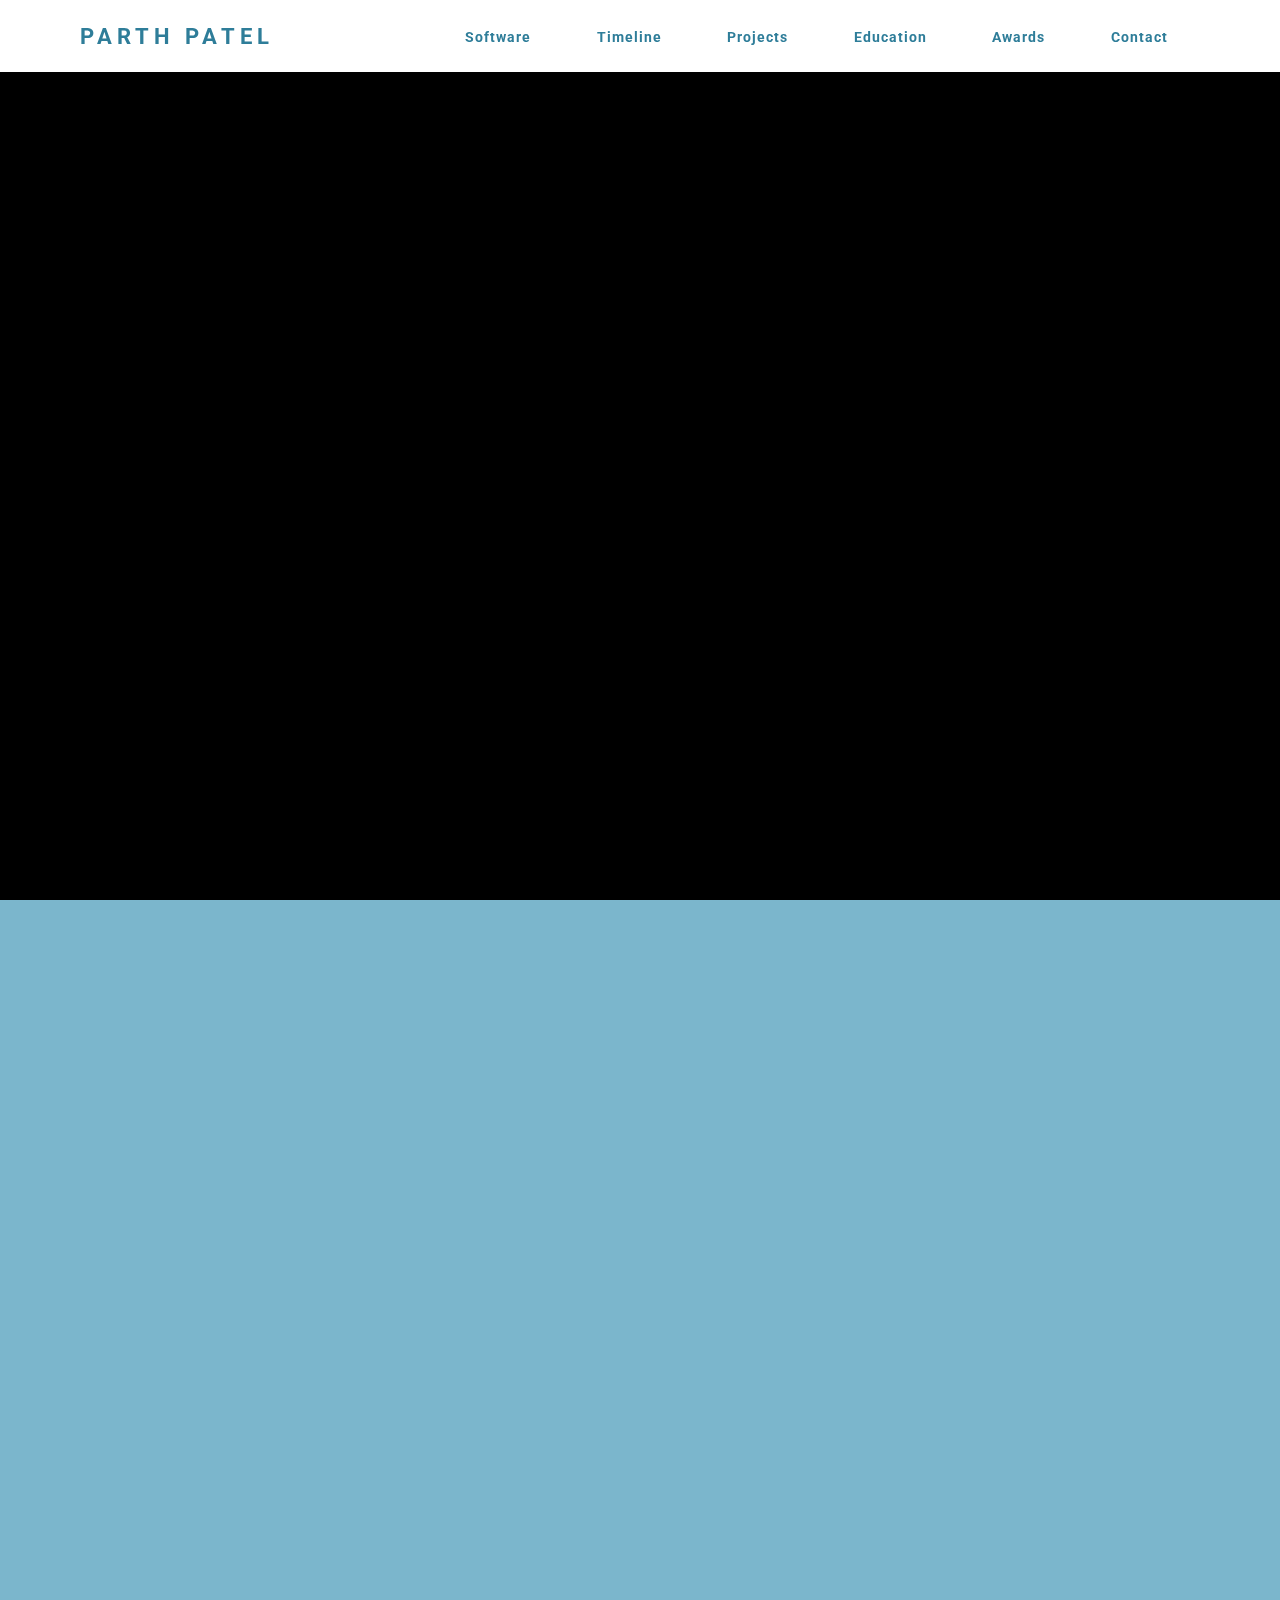
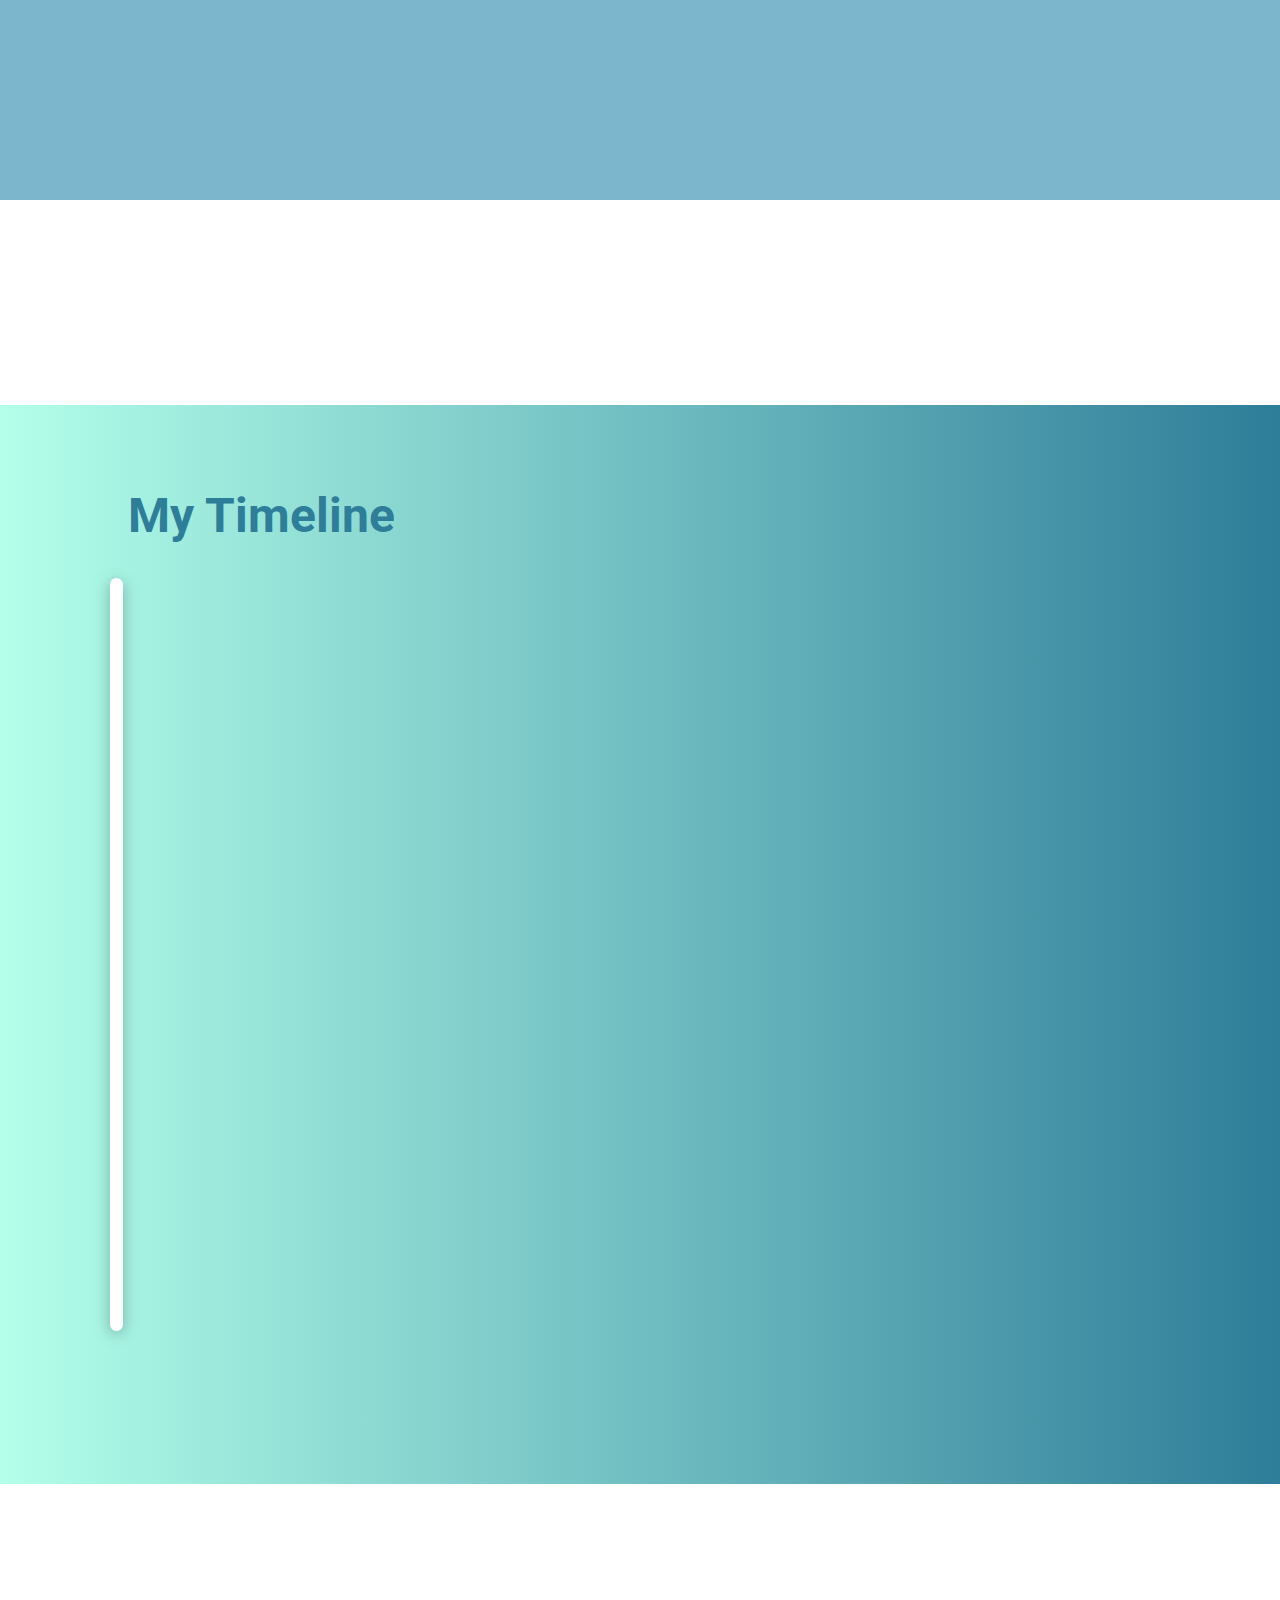
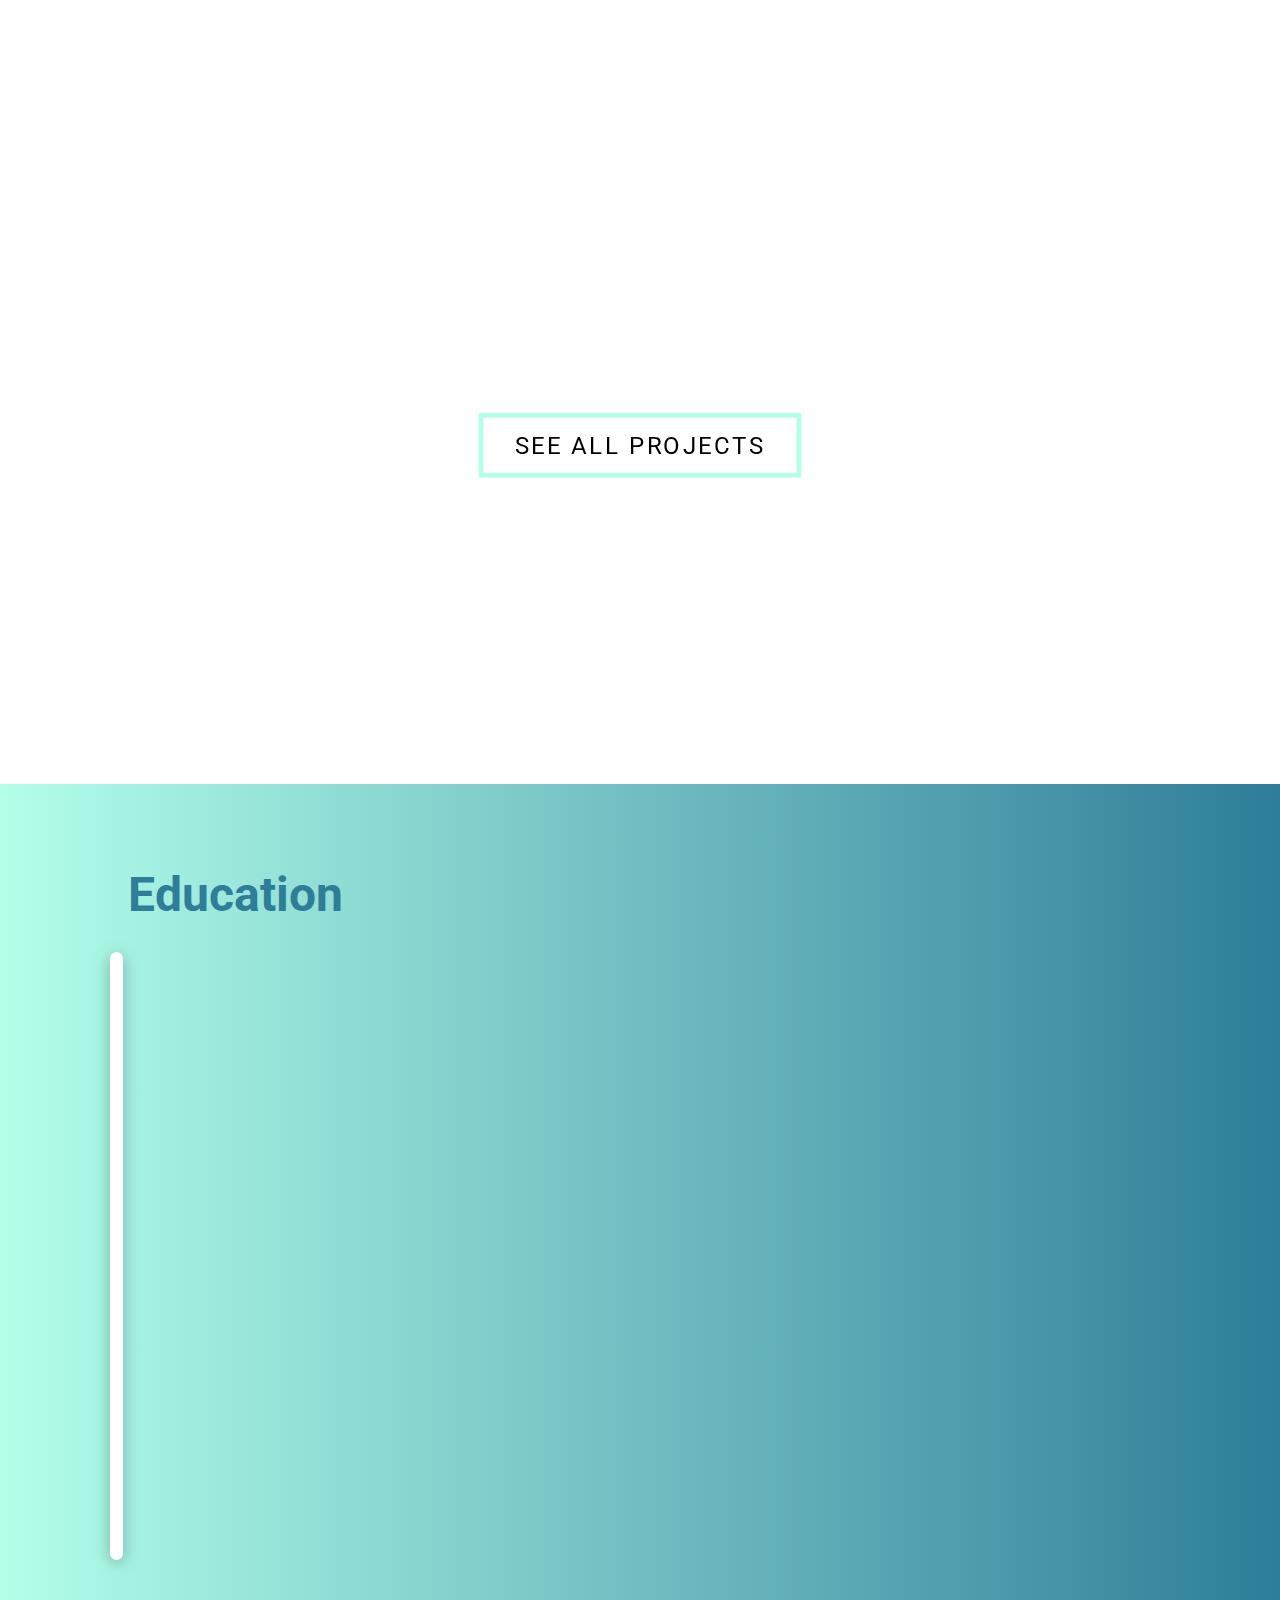
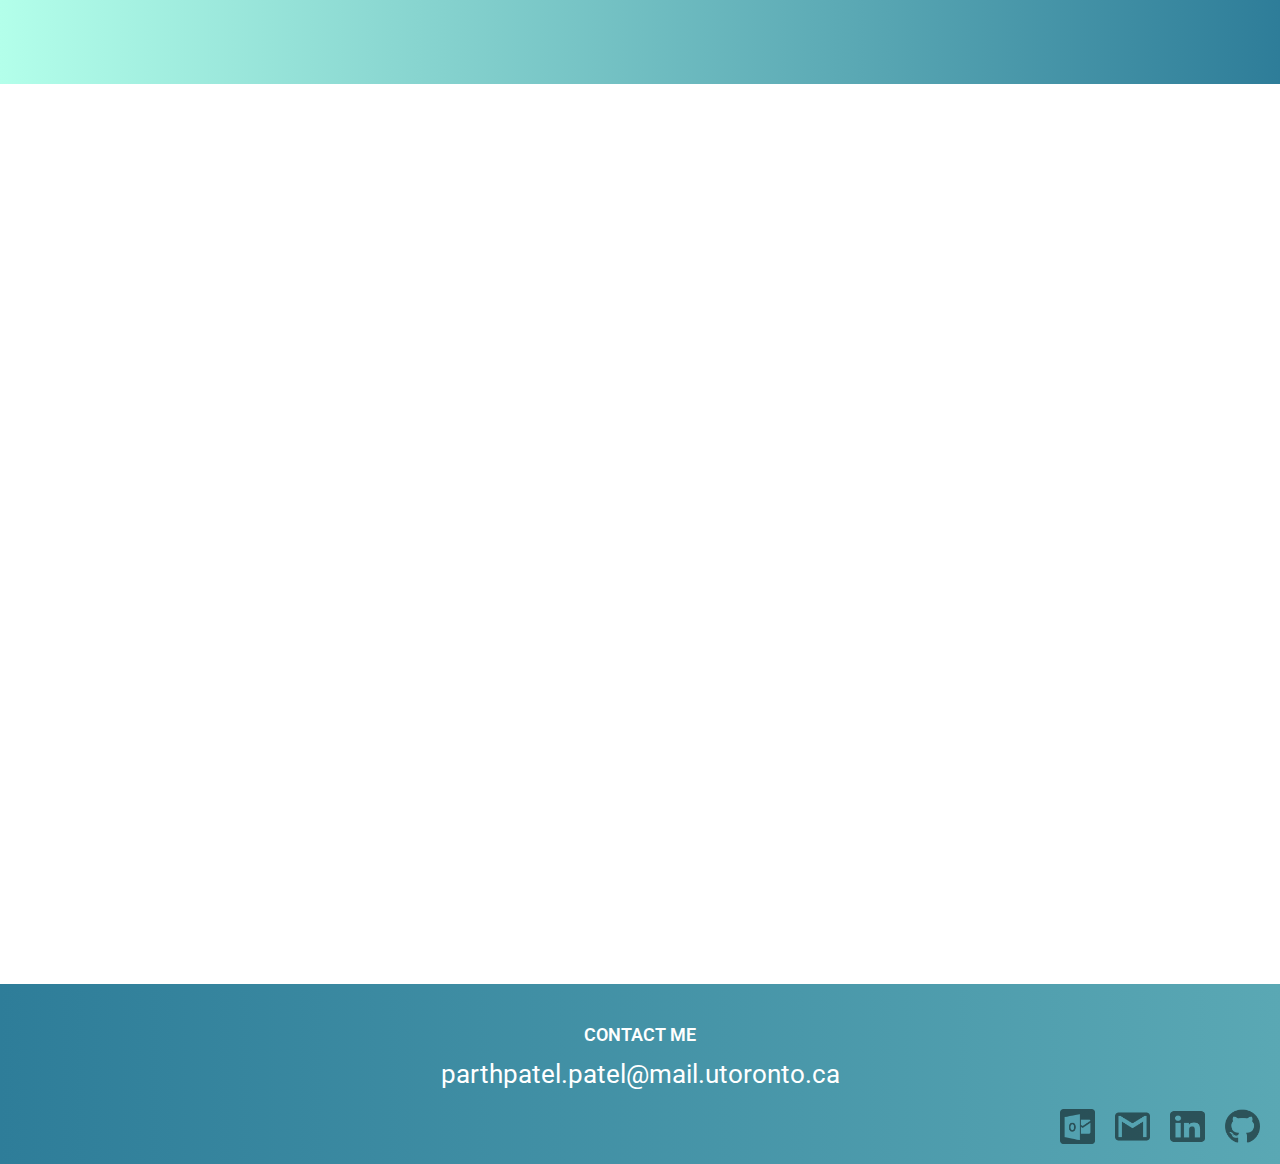
==== rootfolder/index.html @ 486a7690 "everything done except all of projects section and all awards section" ====
<!DOCTYPE html>
<html>
  <head>
    <meta charset="UTF-8">
    <title>Parth's Portfolio</title>
    <meta name="viewport" content="width=device-width, inital-scale=1.0">
    <link href="https://fonts.googleapis.com/css2?family=Poppins&display=swap" rel="stylesheet">
    <link href="https://fonts.googleapis.com/css2?family=Heebo:wght@900&display=swap" rel="stylesheet">
    <link href="https://fonts.googleapis.com/css2?family=Open+Sans:wght@300;700&display=swap" rel="stylesheet">
    <link rel="preconnect" href="https://fonts.gstatic.com">
    <link href="https://fonts.googleapis.com/css2?family=Open+Sans:wght@300;400;700;800&display=swap" rel="stylesheet">
    <link href="https://fonts.googleapis.com/css2?family=Langar&display=swap" rel="stylesheet">
    <link href="https://fonts.googleapis.com/css2?family=Roboto:wght@100;300;400;500;700&display=swap" rel="stylesheet">
    <link rel="stylesheet" href="style.css">
  </head>
  <body>
    <main>
      <section class="landing">
        <header class="nav-bar">
          <nav>
            <div class="logo">
              <a href="#">Parth Patel</a>
            </div>
            <ul class="nav-links">
              <li>
                <a class="fancy-link" href="#software">Software</a>
              </li>
              <li>
                <a class="fancy-link" href="#timeline">Timeline</a>
              </li>
              <li>
                <a class="fancy-link" href="#projects">Projects</a>
              </li>
              <li>
                <a class="fancy-link" href="#education">Education</a>
              </li>
              <li>
                <a class="fancy-link" href="#awards">Awards</a>
              </li>
              <li>
                <a class="fancy-link" href="#contact">Contact</a>
              </li>
            </ul>
            <div class="burger">
              <div class="line1"></div>
              <div class="line2"></div>
              <div class="line3"></div>
            </div>
          </nav>
        </header>

        <div class="hello-im-parth">
          <h2 class="big-text-hello">Hello!</h2>
          <h2 class="big-text-im-parth">I'm Parth.</h2>
          <h2 class="big-text-cs-student">A second year Computer Science student at the University of Toronto.</h2>
        </div>
      </section>
    </main>
    <div class="intro">
      <div class="intro-text">
        <h1 class="hide">
          <span class="text-hide">Innovative,</span>
        </h1>
        <h1 class="hide">
          <span class="text-hide">Creative and a</span>
        </h1>
        <h1 class="hide">
          <span class="text-hide">Critical Thinker.</span>
        </h1>
      </div>
    </div>
    <div class="slider"></div>

    <section class="software-and-tools" id="software">
      <h2 class="sub-headings slide-in">Software and Tools</h2>
      <div class="wrapper01">
        <div class="experience fade-in">
          <div class="experience-logo">
            <img src="img/python.png" alt="">
          </div>
          <div class="experience-text">
            Python
          </div>
        </div>
        <div class="experience fade-in">
          <div class="experience-logo">
            <img src="img/c-programming.png" alt="">
          </div>
          <div class="experience-text">
            C
          </div>
        </div>
        <div class="experience fade-in">
          <div class="experience-logo">
            <img src="img/java.png" alt="">
          </div>
          <div class="experience-text">
            Java
          </div>
        </div>
        <div class="experience fade-in">
          <div class="experience-logo">
            <img src="img/scripting.png" alt="">
          </div>
          <div class="experience-text">
            Scripting
          </div>
        </div>
        <div class="experience fade-in">
          <div class="experience-logo">
            <img src="img/r-stats.png" alt="">
          </div>
          <div class="experience-text">
            R
          </div>
        </div>
        <div class="experience fade-in">
          <div class="experience-logo">
            <img src="img/android-dev.png" alt="">
          </div>
          <div class="experience-text">
            Android Dev
          </div>
        </div>
        <div class="experience fade-in">
          <div class="experience-logo">
            <img src="img/javascript.png" alt="">
          </div>
          <div class="experience-text">
            JavaScript
          </div>
        </div>
        <div class="experience fade-in">
          <div class="experience-logo">
            <img src="img/css.png" alt="">
          </div>
          <div class="experience-text">
            CSS
          </div>
        </div>
        <div class="experience fade-in">
          <div class="experience-logo">
            <img src="img/html.png" alt="">
          </div>
          <div class="experience-text">
            HTML
          </div>
        </div>
        <div class="experience fade-in">
          <div class="experience-logo">
            <img src="img/gcp.png" alt="">
          </div>
          <div class="experience-text">
            GCP
          </div>
        </div>
        <div class="experience fade-in">
          <div class="experience-logo">
            <img src="img/git.png" alt="">
          </div>
          <div class="experience-text">
            Git VCS
          </div>
        </div>
        <div class="experience fade-in">
          <div class="experience-logo">
            <img src="img/microsoft-office.png" alt="">
          </div>
          <div class="experience-text">
            MS Office
          </div>
        </div>
        <div class="experience fade-in">
          <div class="experience-logo">
            <img src="img/intellij-idea.png" alt="">
          </div>
          <div class="experience-text">
            Intellij IDEA
          </div>
        </div>
        <div class="experience fade-in">
          <div class="experience-logo">
            <img src="img/pycharm.png" alt="">
          </div>
          <div class="experience-text">
            PyCharm
          </div>
        </div>
        <div class="experience fade-in">
          <div class="experience-logo">
            <img src="img/windows-os-logo.png" alt="">
          </div>
          <div class="experience-text">
            Windows OS
          </div>
        </div>
        <div class="experience fade-in">
          <div class="experience-logo">
            <img src="img/gimp.png" alt="">
          </div>
          <div class="experience-text">
            GIMP
          </div>
        </div>
        <div class="experience fade-in">
          <div class="experience-logo">
            <img src="img/premiere pro.png" alt="">
          </div>
          <div class="experience-text">
            Premiere Pro
          </div>
        </div>
        <div class="experience fade-in">
          <div class="experience-logo">
            <img src="img/sqlite.png" alt="">
          </div>
          <div class="experience-text">
            SQLite
          </div>
        </div>
        <div class="experience fade-in">
          <div class="experience-logo">
            <img src="img/picaxe.png" alt="">
          </div>
          <div class="experience-text">
            PICAXE
          </div>
        </div>
      </div>
      </section>

    <section class="timeline-section" id="timeline">
      <h2 class="sub-headings slide-in appear">My Timeline</h2>
      <div class="wrapper02">
        <div class="the-fancy-line"></div>
        <!-- This is the single object that u need to add to add another experience-->
        <div class="timeline-item fade-in">
          <label class="timeline-item-title">
            <p class="timeline-item-title-title">Lead Instructor, UCMAS</p>
            <p class="timeline-item-title-date">March - June 2019</p>
          </label>
          <div class="timeline-item-content">
            <ul>
              <li><p>An instructor for students aged between 8-16. Explained mathematical algorithmic concepts to young individuals along with teaching them new concepts and critical thinking skills.</p></li>
              <li><p>Created new and effective learning material to help drastically improve students results in school</p></li>
            </ul>
          </div>
        </div>
        <div class="timeline-item fade-in">
          <label class="timeline-item-title">
            <p class="timeline-item-title-title">Math and Science Tutor, Licensed to Learn (L2L)</p>
            <p class="timeline-item-title-date">February - June 2019</p>
          </label>
          <div class="timeline-item-content">
            <ul>
              <li><p>Monitored, assessed, and remediated their performance, which strengthened their understanding of math and sciences to help significantly improve their grades</p></li>
            </ul>
          </div>
        </div>
        <div class="timeline-item fade-in">
          <label class="timeline-item-title">
            <p class="timeline-item-title-title">Science Challenge Executive, North Albion C.I.</p>
            <p class="timeline-item-title-date">February 2016 - November 2019</p>
          </label>
          <div class="timeline-item-content">
            <ul>
              <li><p>Organized and managed a science competition by coordinating with other volunteers and teachers</p></li>
              <li><p>Managed and prepared a team of 100 high school students to help facilitate the event</p></li>
              <li><p>Designed and presented an interactive lesson plan related to STEM to encourage middle school students to pursue a career in STEM</p></li>
            </ul>
          </div>
        </div>
        <div class="timeline-item fade-in">
          <label class="timeline-item-title">
            <p class="timeline-item-title-title">Library Supervisor, North Albion C.I. Library</p>
            <p class="timeline-item-title-date">Sept 2016 - May 2016</p>
          </label>
          <div class="timeline-item-content">
            <ul>
              <li><p>Supervised high school students at the Library.</p></li>
              <li><p>Assisted students in choosing novels of their interest.</p></li>
              <li><p>Quick learner with the library software.</p></li>
              <li><p>With excellent communication skills, built professional relationships with students and staff.</p></li>
            </ul>
          </div>
        </div>
        <div class="timeline-item fade-in">
          <label class="timeline-item-title">
            <p class="timeline-item-title-title">NACI Math Contest</p>
            <p class="timeline-item-title-date">March 2018 - March 2019</p>
          </label>
          <div class="timeline-item-content">
            <ul>
              <li><p>Constructed fascinating and complex questions for the North Albion Math Contest for students to write and enjoy</p></li>
            </ul>
          </div>
        </div>
      </div>
    </section>

    <section class="projects-banner-section" id="projects">
      <h2 class="sub-headings slide-in">Projects</h2>
      <div class="wrapper03">
          <div class="project-item fade-in">
            <div class="project-item-logo">
              <img src="img/python.png" alt="">
            </div>
            <div class="project-item-text">
              COVID-19 App
            </div>
          </div>
          <div class="project-item fade-in">
            <div class="project-item-logo">
              <img src="img/c-programming.png" alt="">
            </div>
            <div class="project-item-text">
              Portfolio website
            </div>
          </div>
          <div class="project-item fade-in">
            <div class="project-item-logo">
              <img src="img/java.png" alt="">
            </div>
            <div class="project-item-text">
              Conference System
            </div>
          </div>
      </div>
      <div class="button-allprojects-holder">
        <a class="button-allprojects" href="#"> See all Projects</a>
      </div>

    </section>

    <section class="timeline-section" id="education">
      <h2 class="sub-headings slide-in appear">Education</h2>
      <div class="wrapper02">
        <div class="the-fancy-line"></div>
        <!-- This is the single object that u need to add to add another experience-->
        <div class="timeline-item fade-in">
          <label class="timeline-item-title">
            <p class="timeline-item-title-title">Computer Science Specialist, University of Toronto</p>
            <p class="timeline-item-title-date">September 2019 - May 2023</p>
          </label>
          <div class="timeline-item-content">
            <ul>
              <li><p>Dean's List(cGPA: 3.95)</p></li>
              <li>
                <p>Current courses:</p>
                <p>&nbsp;&nbsp;&nbsp;&nbsp;&nbsp;&nbsp;- Software Design (CSC207)</p>
                <p>&nbsp;&nbsp;&nbsp;&nbsp;&nbsp;&nbsp;- Theory of Computation (CSC236)</p>
                <p>&nbsp;&nbsp;&nbsp;&nbsp;&nbsp;&nbsp;- Probability and Statistics with Computer Applications (STA247)</p>
                <p>&nbsp;&nbsp;&nbsp;&nbsp;&nbsp;&nbsp;- Software Tools and Systems Programming (CSC209)</p>
                <p>&nbsp;&nbsp;&nbsp;&nbsp;&nbsp;&nbsp;- Data Structures and Analysis (CSC263)</p>
                <p>&nbsp;&nbsp;&nbsp;&nbsp;&nbsp;&nbsp;- Computer Organization(CSC258)</p>
              </li>
              <li><p>Past Courses:</p>
                <p>&nbsp;&nbsp;&nbsp;&nbsp;&nbsp;&nbsp;- Intro to Computer Programming (CSC108)</p>
                <p>&nbsp;&nbsp;&nbsp;&nbsp;&nbsp;&nbsp;- Statistical Reasoning (STA130)</p>
                <p>&nbsp;&nbsp;&nbsp;&nbsp;&nbsp;&nbsp;- Introduction to Computer Science (CSC148)</p>
                <p>&nbsp;&nbsp;&nbsp;&nbsp;&nbsp;&nbsp;- Mathematical Expressioning and Reasoning for Computer Science(CSC165)</p>
                <p>&nbsp;&nbsp;&nbsp;&nbsp;&nbsp;&nbsp;- Linear Algebra (MAT223)</p>
              </li>
            </ul>
          </div>
        </div>
        <div class="timeline-item fade-in">
          <label class="timeline-item-title">
            <p class="timeline-item-title-title">North Albion Collegiate Institute</p>
            <p class="timeline-item-title-date">September 2015 - June 2019</p>
          </label>
          <div class="timeline-item-content">
            <ul>
              <li><p>Ontario Secondary School Diploma, 2019</p></li>
              <li><p>Honor Roll, 2015-2019</p></li>
              <li>
                <p>Some courses:</p>
                <p>&nbsp;&nbsp;&nbsp;&nbsp;&nbsp;&nbsp;- Computer Science (ICS4U1, ICS3U1, ICS201)</p>
                <p>&nbsp;&nbsp;&nbsp;&nbsp;&nbsp;&nbsp;- Physics (SPH4U1, SPH3U1)</p>
                <p>&nbsp;&nbsp;&nbsp;&nbsp;&nbsp;&nbsp;- Chemistry (SCH4U1, SCH3U1)</p>
                <p>&nbsp;&nbsp;&nbsp;&nbsp;&nbsp;&nbsp;- Computer Engineering (TEJ4U1, TEJ3U1)</p>
                <p>&nbsp;&nbsp;&nbsp;&nbsp;&nbsp;&nbsp;- Calculus (MCV4U1)</p>

              </li>
            </ul>
          </div>
        </div>
      </div>
    </section>

    <section class="awards-section" id="awards">
      <h2 class="sub-headings slide-in">Awards</h2>
    </section>

    <footer class="contact-section" id="contact">
      <h1 class="footer-contact">CONTACT ME</h1>
      <p class="footer-email">parthpatel.patel@mail.utoronto.ca</p>
      <ul class="footer-sm">
        <a href="mailto:parthpatel.patel@mail.utoronto.ca">
          <img src="img/outlook.png" alt="outlook logo">
        </a>
        <a href="mailto:parthpatel1087@gmail.com">
          <img src="img/gmail.png" alt="outlook logo">
        </a>
        <a href="https://www.linkedin.com/in/parthpatel-patel" target="_blank">
          <img src="img/linkedin-brands.png" alt="Linkedin Logo">
        </a>
        <a href="https://www.github.com/parth-commits" target="_blank">
          <img src="img/github.png" alt="Linkedin Logo">
        </a>
      </ul>
    </footer>

    <script src="https://cdnjs.cloudflare.com/ajax/libs/gsap/3.5.1/gsap.min.js" integrity="sha512-IQLehpLoVS4fNzl7IfH8Iowfm5+RiMGtHykgZJl9AWMgqx0AmJ6cRWcB+GaGVtIsnC4voMfm8f2vwtY+6oPjpQ==" crossorigin="anonymous"></script>
    <script src="app.js"></script>
  </body>
</html>
---- rootfolder/style.css ----
/* cyrillic */

html{
  scroll-behavior: smooth;
}

*{
  margin: 0px;
  padding: 0px;
  box-sizing: border-box;
}

.awards-section{
  width: 100%;
  min-height: 100vh;
  padding-left: 10%;
  padding-right: 10%;
  position: relative;
  background: #ffffff;
}


.contact-section{
  width: 100%;
  min-height: 20vh;
  padding-top: 40px;
  padding-bottom: 50px;
  padding-left: 10%;
  padding-right: 10%;
  position: relative;
  background: #276ED9;
  background-image: linear-gradient(to right, #2E7D99,#5AA8B4);
  overflow: hidden;
}

.footer-email {
    font-size: 26px;
    text-align: center;
    padding-bottom: 7px;
    padding-top: 14px;
    color: white;
    font-family: 'Roboto', sans-serif;
    user-select: all;
}

.footer-contact{
  text-align:center;
  color: white;
  font-family: 'Roboto', sans-serif;
  font-size: 18px;
  font-weight: 600;
}

.footer-sm{
  float: center;
  padding-top: 15px;
  position: absolute;
  right: 10px;
  bottom: 10px;
  display: inline-block;
  align-items: center;
}

.footer-sm img{
  width: 55px;
  height: 55px;
  padding: 10px;
  opacity: 0.5;
  float: left;
}


.button-allprojects-holder{
  transform: scale(1.2);
}

.button-allprojects{
  position: absolute;
  bottom: 90px;
  font-family: 'Roboto', sans-serif;
  left: 50%;
  transform: translate(-50%, -50%);
  padding: 15px 30px;
  text-transform: uppercase;
  text-decoration: none;
  transition: all 0.5s;
  color: #000000;
  letter-spacing: 2px;
  font-size: 20px;
}
.button-allprojects:before{
  content: '';
  position: absolute;
  top: 0;
  left: 0;
  width: 100%;
  height: 100%;
  background: #276ED9;
  background-image: linear-gradient(to right, #b3ffea,#71BEC2);
  z-index: -1;
  transition: transform 0.5s;
  transform-origin: bottom right;
  transform: scale(0);
}

.button-allprojects:hover:before{
  transition: transform 0.5s;
  transform-origin: top left;
  transform: scale(1);

}

.button-allprojects:after{
  content: '';
  position: absolute;
  top: 0;
  left: 0;
  width: 100%;
  height: 100%;
  background: transparent;
  border: 4px solid #b3ffea;
  box-sizing: border-box;
  z-index: -1;
  transition: transform 0.5s;
  transform-origin: top left;
  transform: scale(1);

}

.button-allprojects:hover:after{
  transition: transform 0.5s;
  transform-origin: bottom right;
  transform: scale(0);
}

.wrapper03{
  display: flex;
  flex-wrap: wrap;
  align-items:center;
  justify-content: center;
  padding-bottom: 250px;
}

.project-item{
  float: center;
  border-radius: 10px;
  width: 300px;
  height: 315px;
  margin: 10px;
  transition: 250ms;
  cursor: pointer;
}

.project-item-logo{
  border-top-left-radius: 10px;
  border-top-right-radius: 10px;
  padding-right: 7px;
  width: 250px;
  height: 300px;
  display: flex;
  flex-wrap: wrap;
  transform: translateX(30px);
  align-items: center;
  text-align: center;
  justify-content: center;
  background: #276ED9;
  background-image: linear-gradient(to right, #b3ffea,#2e7d99);
  background-attachment: fixed;
  /*james values: (to left, #748bed,#75d8ef);
  /* this makes the gradient throughout all the images background-attachment: fixed;
  this is making the background stay on black screen position: relative;*/
  box-shadow: 0 0.1vw 0.5vw 0 #00000066;
  user-select: none;
  overflow: hidden;
}

.project-item-logo img{
  width: 100%;
  padding: 20%;
  filter: drop-shadow(0px 0.3vw 0.6vw #00000083);
}

.project-item-text{
  transform: translateX(30px);
  border-bottom-left-radius: 10px;
  border-bottom-right-radius: 10px;
  width: 250px;
  padding-top: 8px;
  padding-bottom: 8px;
  font-size: 20px;
  margin-bottom: 10px;
  background: #ffffff;
  color: #000000;
  font-family: 'Roboto', sans-serif;
  text-align: center;
  box-shadow: 0 0.1vw 0.5vw 0 #00000066;
  transition: color 0.5s;
  font-weight: bold;
}

.projects-banner-section{
  width: 100%;
  min-height: 100vh;
  padding-left: 10%;
  padding-right: 10%;
  position: relative;
  background: white;
  align-items: center;
  /*background-image: linear-gradient(to right, #b3ffea,#2e7d99);*/
}



.the-fancy-line{
  width: 1vw;
  left: -1.4vw;
  top:2.5%;
  position: absolute;
  height: 81%;
  margin-bottom: 15%;
  border-bottom-left-radius: 10px;
  border-bottom-right-radius: 10px;
  border-top-left-radius: 10px;
  border-top-right-radius: 10px;
  background-color: rgb(255, 255, 255);
  filter: drop-shadow(0vw 0.3vw 0.6vw #00000048)
}


.timeline-item::before{
  top: 20px;
  width: 2.3vw;
  height: 2.2vw;
  position: absolute;
  left: -6vw;
  content: "";
  background-color: rgb(255, 255, 255);
  border-radius: 50%;
  display: inline-block;
  filter: drop-shadow(0vw 0.3vw 0.6vw #00000048)
}




.timeline-item-content li{
  padding-top: 2px;
  padding-right: 5px;
  padding-bottom: 2px;
  font-size: 1.25vw;
}
.timeline-item-content ul{
  padding-left: 5%;
  padding-top: 2px;
  padding-bottom: 2px;
}


.timeline-item-content{
  border-bottom-left-radius: 10px;
  border-bottom-right-radius: 10px;
  width: 100%;
  padding-top: 8px;
  padding-bottom: 8px;
  font-size: 20px;
  margin-bottom: 10px;
  background: #ffffff;
  color: #000000;
  font-family: 'Roboto', sans-serif;
  text-align: left;
  box-shadow: 0 0.1vw 0.5vw 0 #00000066;
  transition: color 0.5s;
}

.timeline-item-title-title{
  font-weight: 500;
  padding-bottom: 15px;
  padding-left: 15px;
  font-size: 1.6vw;
  position: relative;
  padding-top: 15px;
  padding-right: 15px;
  text-align: left;
  justify-content: left;
}

.timeline-item-title-date{
  font-weight: 300;
  display: flex;
  justify-content: center;
  align-items: center;
  font-size: 1vw;
  padding-top: 15px;
  float: right;
  position: fixed;
  right: 2%;
  /*margin-left: 87%;*/
  text-align: right;
}

.timeline-item-title{
  font-family: 'Roboto', sans-serif;
  color: black;
  border-top-left-radius: 15px;
  border-top-right-radius: 15px;
  /*padding-top: 15px;*/
  width: 100%;
  display: grid;
  position: relative;
  background: white;
  /*james values: (to left, #748bed,#75d8ef);
  /* this makes the gradient throughout all the images background-attachment: fixed;
  this is making the background stay on black screen position: relative;*/
  box-shadow: 0 0.1vw 0.5vw 0 #00000066;
  user-select: none;
  overflow: hidden;
}

.wrapper02{
  display: flex;
  flex-wrap: wrap;
  position: relative;
  align-items:center;
  justify-content: center;
  padding-bottom: 100px;
}

/*timeline cases*/
.timeline-item{
  float: left;
  border-radius: 10px;
  width: 90%;
  margin: 10px;
  transition: 200ms;
  /*cursor: pointer;*/
}


.timeline-section{
  width: 100%;
  min-height: 100vh;
  padding-left: 10%;
  padding-right: 10%;
  position: relative;
  background: #276ED9;
  background-image: linear-gradient(to right, #b3ffea,#2e7d99);
}


.fade-in {
  opacity: 0;
  transform: scale(0.5);
  transition: opacity 250ms ease-in transform 250ms ease-in;
}

.fade-in.appear {
  opacity: 1;
  transform: scale(1);
}

.slide-in{
  transform: translateX(-50%);
  transition: opacity 400ms ease-in, transform 400ms ease-in;
  opacity: 0;
}

.slide-in.appear{
  transform: translateX(0%);
  opacity: 1;
}


.software-and-tools{
  width: 100%;
  min-height: 100vh;
  padding-left: 10%;
  padding-right: 10%;
  background-color: white;
}

.sub-headings{
  font-family: 'Roboto', sans-serif;
  font-size: 3rem;
  color: #2e7d99;
  padding-top: 8%;
  margin-bottom: 1%;
}


.experience-logo{
  border-top-left-radius: 10px;
  border-top-right-radius: 10px;
  width: 160px;
  height: 150px;
  display: flex;
  flex-wrap: wrap;
  align-items: center;
  text-align: center;
  justify-content: center;
  background: #276ED9;
  background-image: linear-gradient(to right, #b3ffea,#2e7d99);
  background-attachment: fixed;
  /*james values: (to left, #748bed,#75d8ef);
  /* this makes the gradient throughout all the images background-attachment: fixed;
  this is making the background stay on black screen position: relative;*/
  box-shadow: 0 0.1vw 0.5vw 0 #00000066;
  user-select: none;
  overflow: hidden;
}

.experience-text{
  border-bottom-left-radius: 10px;
  border-bottom-right-radius: 10px;
  width: 160px;
  padding-top: 8px;
  padding-bottom: 8px;
  font-size: 20px;
  margin-bottom: 10px;
  background: #ffffff;
  color: #000000;
  font-family: 'Roboto', sans-serif;
  text-align: center;
  box-shadow: 0 0.1vw 0.5vw 0 #00000066;
  transition: color 0.5s;
  font-weight: bold;
}




.experience-logo img{
  width: 100%;
  padding: 20%;
  filter: drop-shadow(0px 0.3vw 0.6vw #00000083);
}



.wrapper01{
  display: flex;
  flex-wrap: wrap;
  align-items:center;
  justify-content: center;
}


/*software and tools cases*/
.experience{
  float: left;
  border-radius: 10px;
  width: 170px;
  height: 219px;
  margin: 10px;
  transition: 250ms;
  cursor: pointer;
}

.experience:hover{
  transform: scale(1.3);
  /*transition: transform 250ms ease-in;*/
}

.nav-bar{
  position: fixed;
  z-index: 12;
}

/*the nav bar uptop*/
nav{
  display: flex;
  box-shadow: 0 0.1vw 0.5vw 0 #00000066;
  justify-content: space-around;
  align-items: center;
  width: 100%;
  position: fixed;
  min-height: 8vh;
  font-family: 'Roboto', sans-serif;
  background-color: #FFF;

}


.landing{
  min-height: 100vh;
  background: url('./img/ocean sea colourful.jpg');
  background-size: cover;
  position: center;
  display: flex;
  padding: 0rem 0rem;
}

.logo{
  text-transform: uppercase;
  letter-spacing: 5px;
  font-size: 22px;
  color: #2E7D99;
  font-family:
}

.logo a{
  color: #2E7D99;
  text-decoration: none;
  font-weight:bold;
  cursor: pointer;
}

.hello-im-parth{
  /*position: absolute;*/
  font-family: 'Roboto', sans-serif;
  display: inline-block;
  align-self: flex-end;
  bottom: 5%;
  vertical-align: middle;
  padding-bottom: 5%;
  padding-left: 10%;
}
.big-text-hello{
  font-size: 6rem;
  color: white;
}
.big-text-im-parth{
  font-size: 10rem;
  color: white;
  letter-spacing: 8px;
}
.big-text-cs-student{
  font-weight: lighter;
  padding-left: 15px;
  font-size: 25px;
  letter-spacing: 2px;
  color: white;
}

.intro{
  background: black;
  position: fixed;
  top: 0;
  left: 0;
  width: 100%;
  height: 100%;
  display: flex;
  justify-content: center;
  align-items: center;
}

.intro-text{
  color: rgb(255, 255, 255);
  font-family: 'Roboto', sans-serif;
  font-size: 5rem;
}

.slider{
  background: #7bb6cc;
  position: fixed;
  top: 0;
  left: 0;
  width: 100%;
  height: 100%;
  transform: translateY(100%);
}

.hide{
  background: black;
  overflow: hidden;
}

.hide span{
  transform: translateY(100%);
  display: inline-block;
}

.nav-links{
  display: flex;
  justify-content: space-around;
  width: 40%;
}

.nav-links li{
  list-style: none;
}

.nav-links a{
  color: #2E7D99;
  text-decoration: none;
  letter-spacing: 1px;
  font-weight:bold;
  font-size: 14px;
  cursor: pointer;
}

.burger {
  display: none;
  cursor: pointer;
}

.burger div{
  width: 25px;
  height: 3px;
  background-color: #2E7D99;
  margin: 5px;
  transition: all 0.2s ease;
}

@media screen and (max-width:1500px){
  .nav-links{
    width: 60%;
  }
}

@media screen and (max-width:768px){
  body{
    overflow-x: hidden;
  }
  .nav-links{
    position: absolute;
    right: 0px;
    height: 92vh;
    top: 8vh;
    background-color: white;
    opacity: 90%;
    display: flex;
    flex-direction: column;
    align-items: center;
    width: 70%;
    transform: translateX(100%);
    transition: transform 0.5s ease-in;
  }
  .nav-links li{
    opacity: 0;
  }
  .burger{
    display: block;
  }
}

.nav-active{
  transform: translateX(0%);
}

@keyframes navLinkFade {
  from{
    opacity: 0;
    transform: translateX(50px);
  }
  to{
    opacity: 1;
    transform: translateX(0px);
  }
}

.toggle .line1{
  transform: rotate(-45deg) translate(-5px, 6px);

}
.toggle .line2{
opacity: 0;

}
.toggle .line3{
  transform: rotate(45deg) translate(-5px, -6px);
}
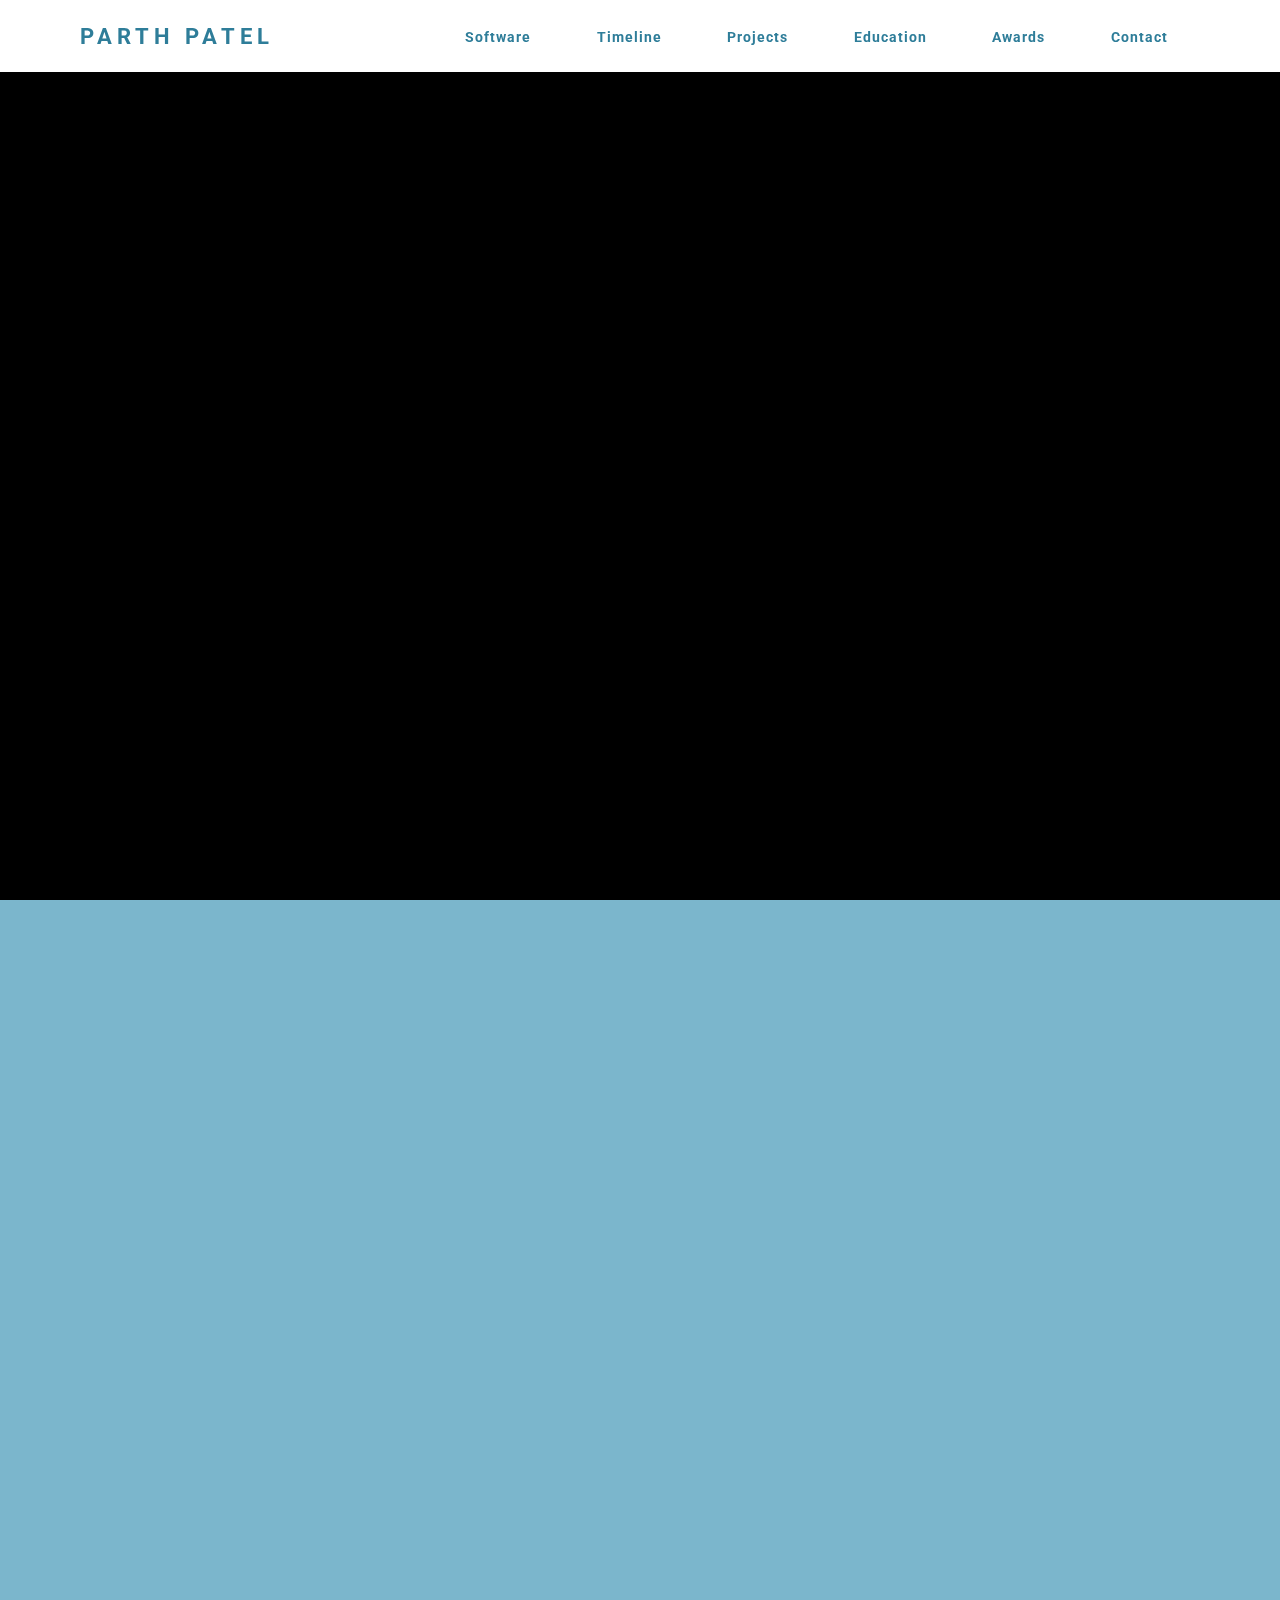
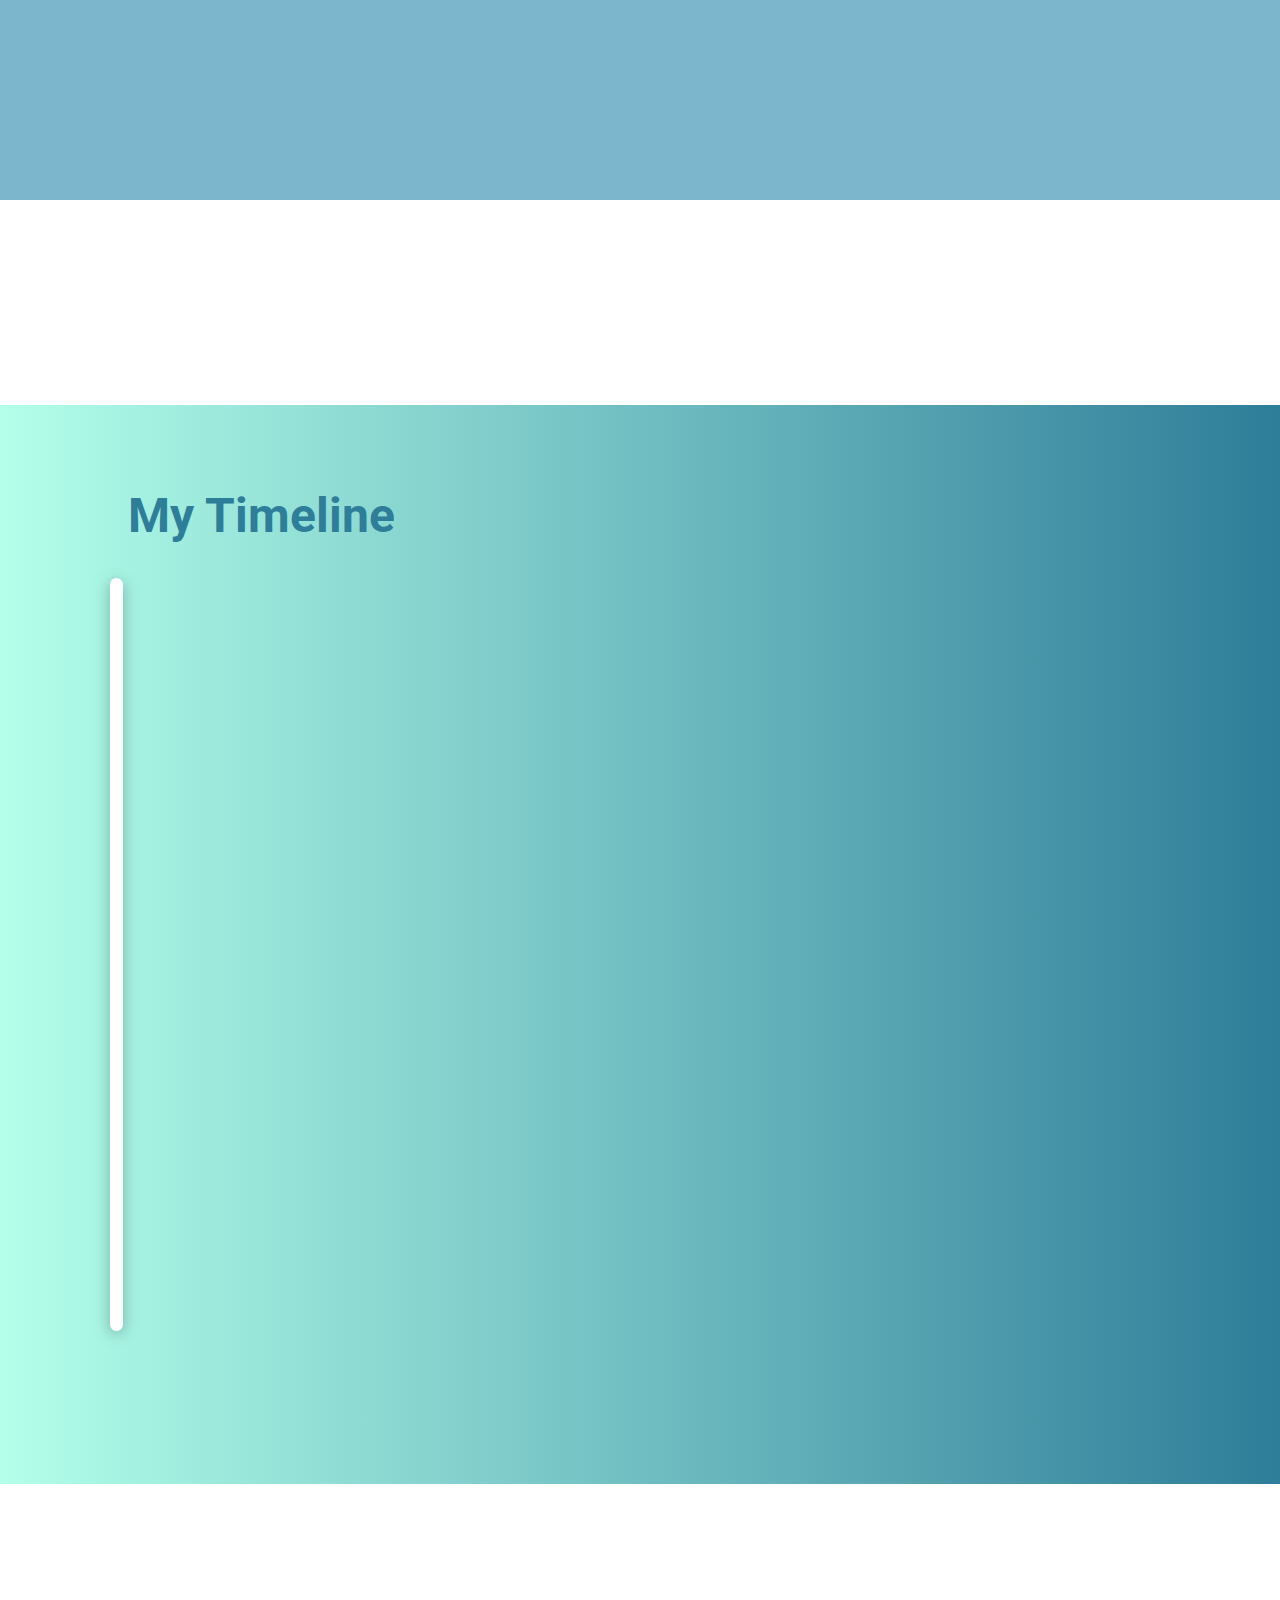
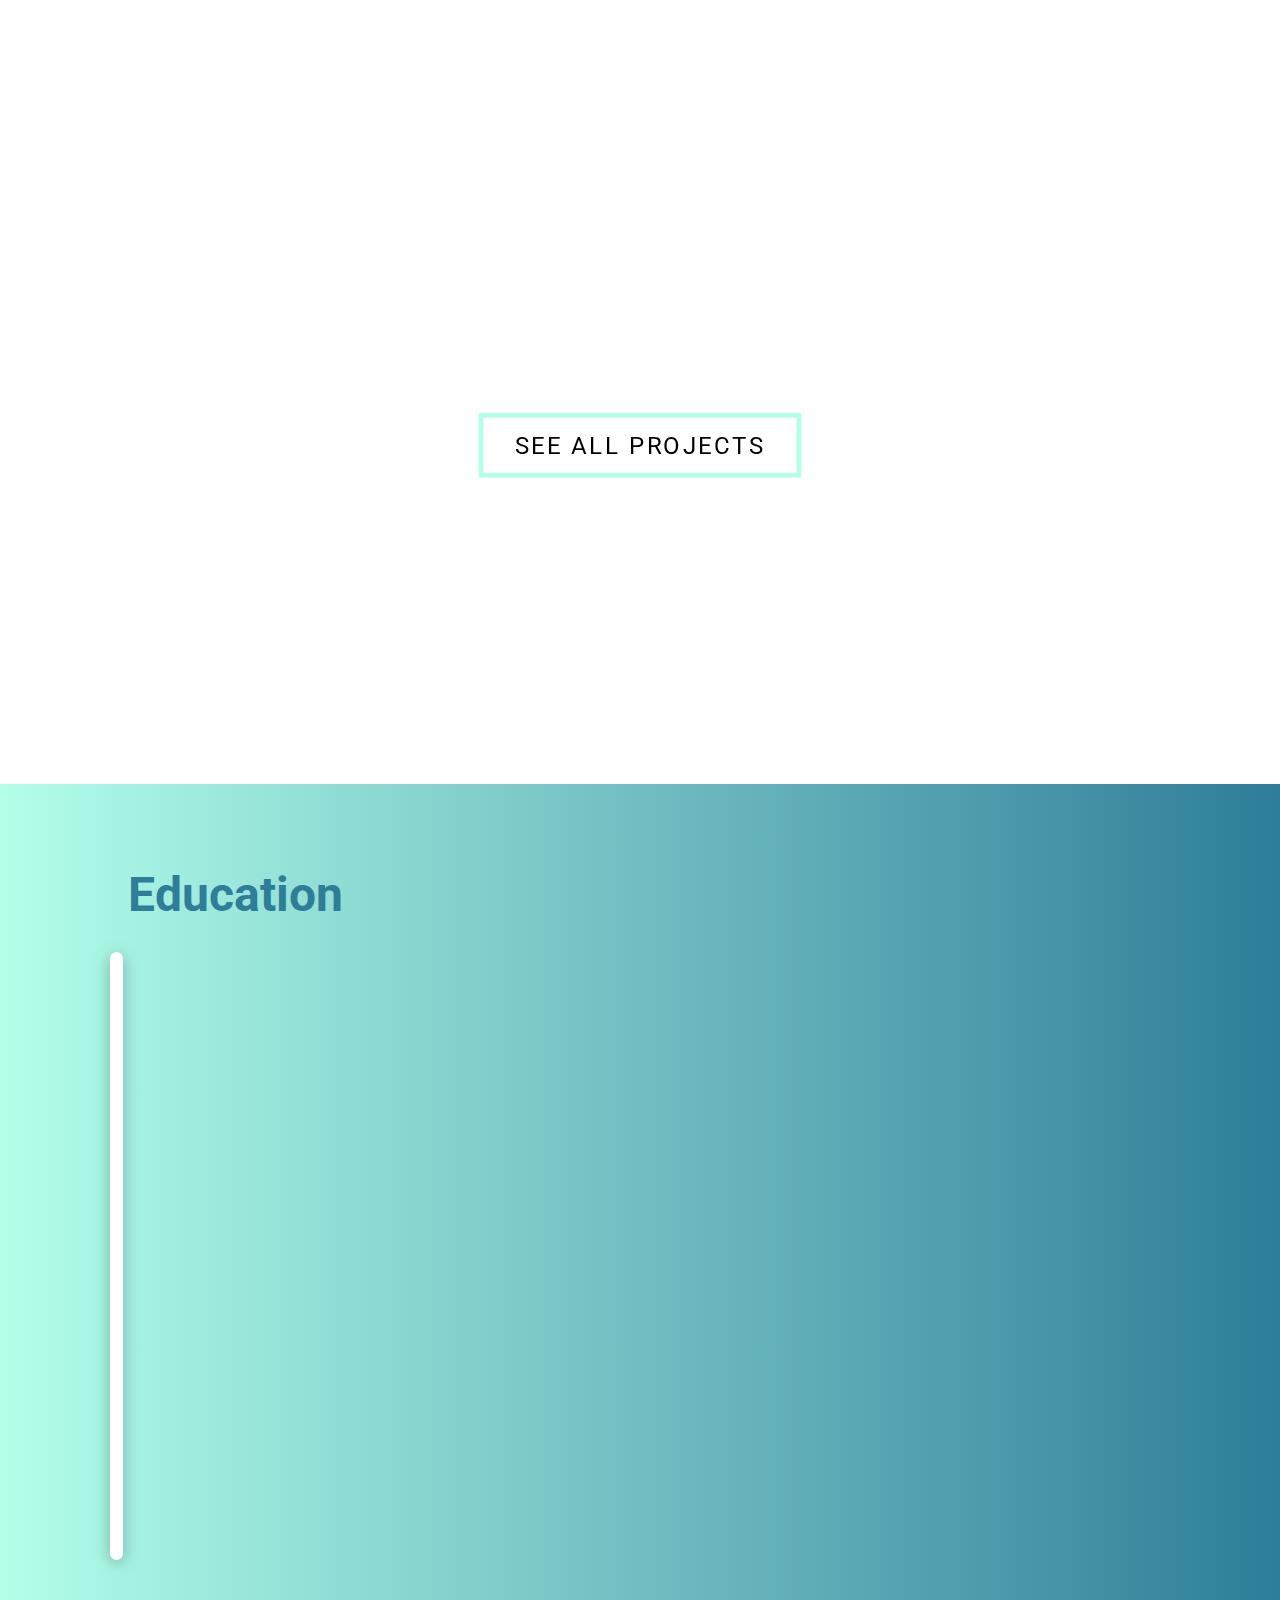
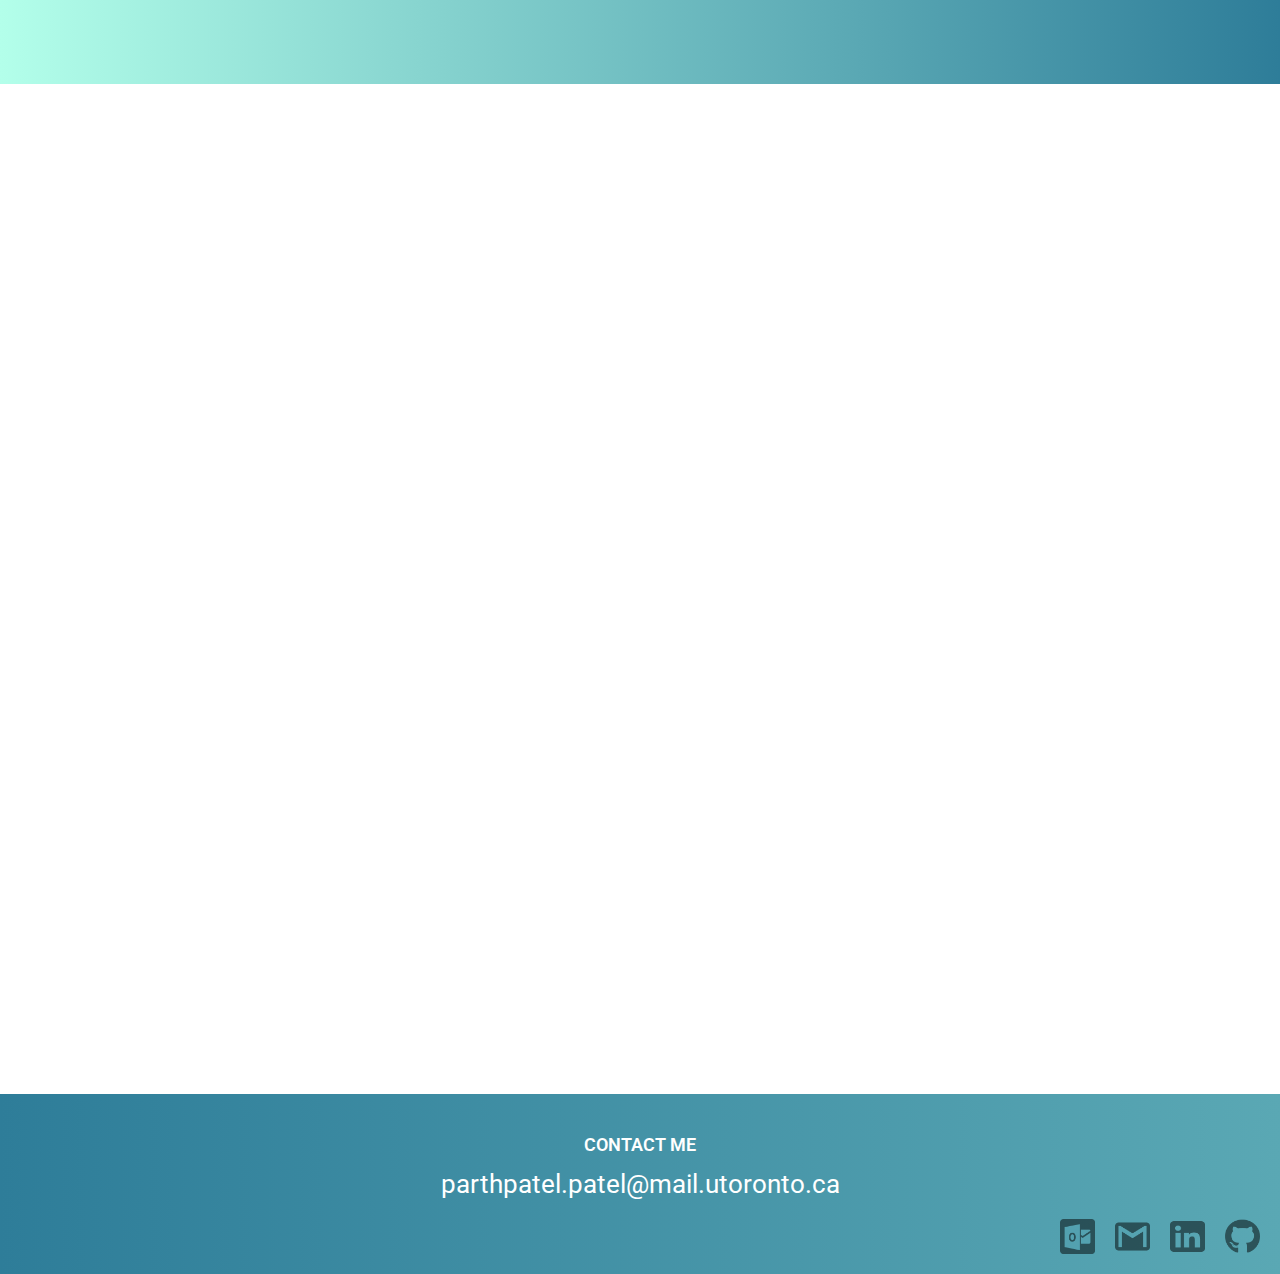
==== commit 79ae26eb: "award section done!!!" ====
--- a/rootfolder/index.html
+++ b/rootfolder/index.html
@@ -16,6 +16,7 @@
   <body>
     <main>
       <section class="landing">
+        <!--the nav bar uptop-->
         <header class="nav-bar">
           <nav>
             <div class="logo">
@@ -48,7 +49,7 @@
             </div>
           </nav>
         </header>
-
+        <!--the intro page, says hello, im parth,, 2nd yr cs student-->
         <div class="hello-im-parth">
           <h2 class="big-text-hello">Hello!</h2>
           <h2 class="big-text-im-parth">I'm Parth.</h2>
@@ -56,6 +57,8 @@
         </div>
       </section>
     </main>
+
+    <!--the intro page, the 3 lines of qualites-->
     <div class="intro">
       <div class="intro-text">
         <h1 class="hide">
@@ -69,8 +72,11 @@
         </h1>
       </div>
     </div>
+
+    <!--the slider, that blue page that goes by over the black stuff.-->
     <div class="slider"></div>
 
+    <!--the software section of the website, has info on all the softwares that I know-->
     <section class="software-and-tools" id="software">
       <h2 class="sub-headings slide-in">Software and Tools</h2>
       <div class="wrapper01">
@@ -229,6 +235,7 @@
       </div>
       </section>
 
+    <!--the timeline section of the website, has my experiences.-->
     <section class="timeline-section" id="timeline">
       <h2 class="sub-headings slide-in appear">My Timeline</h2>
       <div class="wrapper02">
@@ -298,6 +305,9 @@
       </div>
     </section>
 
+    <!--the projects section of the website, showcases the entry point
+    to my awards section. click on the "see all projects link to see all
+     the projects"-->
     <section class="projects-banner-section" id="projects">
       <h2 class="sub-headings slide-in">Projects</h2>
       <div class="wrapper03">
@@ -332,6 +342,8 @@
 
     </section>
 
+    <!--the education section of the website, has my education info.
+    Its class is timeline-section because it follows same pattern as timeline-->
     <section class="timeline-section" id="education">
       <h2 class="sub-headings slide-in appear">Education</h2>
       <div class="wrapper02">
@@ -388,13 +400,84 @@
       </div>
     </section>
 
+    <!--the awards section of the website, has awards I got.-->
     <section class="awards-section" id="awards">
       <h2 class="sub-headings slide-in">Awards</h2>
+      <div class="wrapper02">
+        <!-- This is the single object that u need to add to add another experience-->
+        <div class="awards-item fade-in">
+          <label class="award-item-title">
+            <p class="timeline-item-title-title">C. L. Burton Scholarship</p>
+            <p class="timeline-item-title-date">September 2020</p>
+          </label>
+          <div class="timeline-item-content">
+            <ul>
+              <li><p>Awarded for excellence in any subject and/or for general proficiency.</p></li>
+              <li>
+                <p>Monetary Value: $450</p>
+              </li>
+            </ul>
+          </div>
+        </div>
+        <div class="awards-item fade-in">
+          <label class="award-item-title">
+            <p class="timeline-item-title-title">J.S. McLean Scholarship</p>
+            <p class="timeline-item-title-date">September 2019</p>
+          </label>
+          <div class="timeline-item-content">
+            <ul>
+              <li><p>Awarded for excellence in any subject and/or for general proficiency.</p></li>
+              <li>
+                <p>Monetary Value:</p>
+                <p>&nbsp;&nbsp;&nbsp;&nbsp;&nbsp;&nbsp;- $5,000 total</p>
+                <p>&nbsp;&nbsp;&nbsp;&nbsp;&nbsp;&nbsp;- $3,000 in first year and $500/year for 4 years</p>
+                <p>&nbsp;&nbsp;&nbsp;&nbsp;&nbsp;&nbsp;- $500/year for all 4 years at the University.</p>
+              </li>
+            </ul>
+          </div>
+        </div>
+        <div class="awards-item fade-in">
+          <label class="award-item-title">
+            <p class="timeline-item-title-title">UofT Scholars Award</p>
+            <p class="timeline-item-title-date">September 2019</p>
+          </label>
+          <div class="timeline-item-content">
+            <ul>
+              <li><p>Awarded to high-achieving, diverse talented individuals with leadership potential alongside with academic success</p></li>
+              <li><p>Monetary Value: $7,500</p></li>
+            </ul>
+          </div>
+        </div>
+        <div class="awards-item fade-in">
+          <label class="award-item-title">
+            <p class="timeline-item-title-title">Waterloo Cayley Math Contest Distinction Award</p>
+            <p class="timeline-item-title-date">February 2017</p>
+          </label>
+          <div class="timeline-item-content">
+            <ul>
+              <li><p>Awarded for ranking top 25% in the Waterloo Cayley Math Contest</p></li>
+            </ul>
+          </div>
+        </div>
+
+        <div class="awards-item fade-in">
+          <label class="award-item-title">
+            <p class="timeline-item-title-title">2nd General Proficiency Award</p>
+            <p class="timeline-item-title-date">June 2019</p>
+          </label>
+          <div class="timeline-item-content">
+            <ul>
+              <li><p>Awarded for having the 2nd highest GPA (98%) in the entire grade at North Albion Collegiate Institute</p></li>
+            </ul>
+          </div>
+        </div>
+      </div>
     </section>
-
+    <!--the bottom footer of the website, has contact info etc.-->
     <footer class="contact-section" id="contact">
       <h1 class="footer-contact">CONTACT ME</h1>
       <p class="footer-email">parthpatel.patel@mail.utoronto.ca</p>
+      <!--the links in the bottom right corner-->
       <ul class="footer-sm">
         <a href="mailto:parthpatel.patel@mail.utoronto.ca">
           <img src="img/outlook.png" alt="outlook logo">
@@ -410,8 +493,9 @@
         </a>
       </ul>
     </footer>
-
+    <!--the timeline library to make the intron effects-->
     <script src="https://cdnjs.cloudflare.com/ajax/libs/gsap/3.5.1/gsap.min.js" integrity="sha512-IQLehpLoVS4fNzl7IfH8Iowfm5+RiMGtHykgZJl9AWMgqx0AmJ6cRWcB+GaGVtIsnC4voMfm8f2vwtY+6oPjpQ==" crossorigin="anonymous"></script>
+    <!--the script that runs the entire system.-->
     <script src="app.js"></script>
   </body>
 </html>
--- a/rootfolder/style.css
+++ b/rootfolder/style.css
@@ -18,6 +18,39 @@
   position: relative;
   background: #ffffff;
 }
+
+/*awards cases*/
+.awards-item{
+  float: left;
+  border-radius: 18px;
+  width: 90%;
+  margin: 10px;
+  transition: 200ms;
+  /*cursor: pointer;*/
+}
+
+.award-item-title{
+  font-family: 'Roboto', sans-serif;
+  color: white;
+  border-top-left-radius: 15px;
+  border-top-right-radius: 15px;
+  /*padding-top: 15px;*/
+  width: 100%;
+  text-shadow: 0 0.1vw 0.5vw 0 #00000066;
+  display: grid;
+  position: relative;
+  /*background: white;*/
+  background: #276ED9;
+  background-image: linear-gradient(to left, #2e7d99,#B3FFEA, #2e7d99);
+  /*james values: (to left, #748bed,#75d8ef);
+  /* this makes the gradient throughout all the images background-attachment: fixed;
+  this is making the background stay on black screen position: relative;*/
+  box-shadow: 0 0.1vw 0.5vw 0 #00000066;
+  user-select: none;
+  overflow: hidden;
+}
+
+
 
 
 .contact-section{
@@ -95,7 +128,7 @@
   left: 0;
   width: 100%;
   height: 100%;
-  background: #276ED9;
+  background: white;
   background-image: linear-gradient(to right, #b3ffea,#71BEC2);
   z-index: -1;
   transition: transform 0.5s;
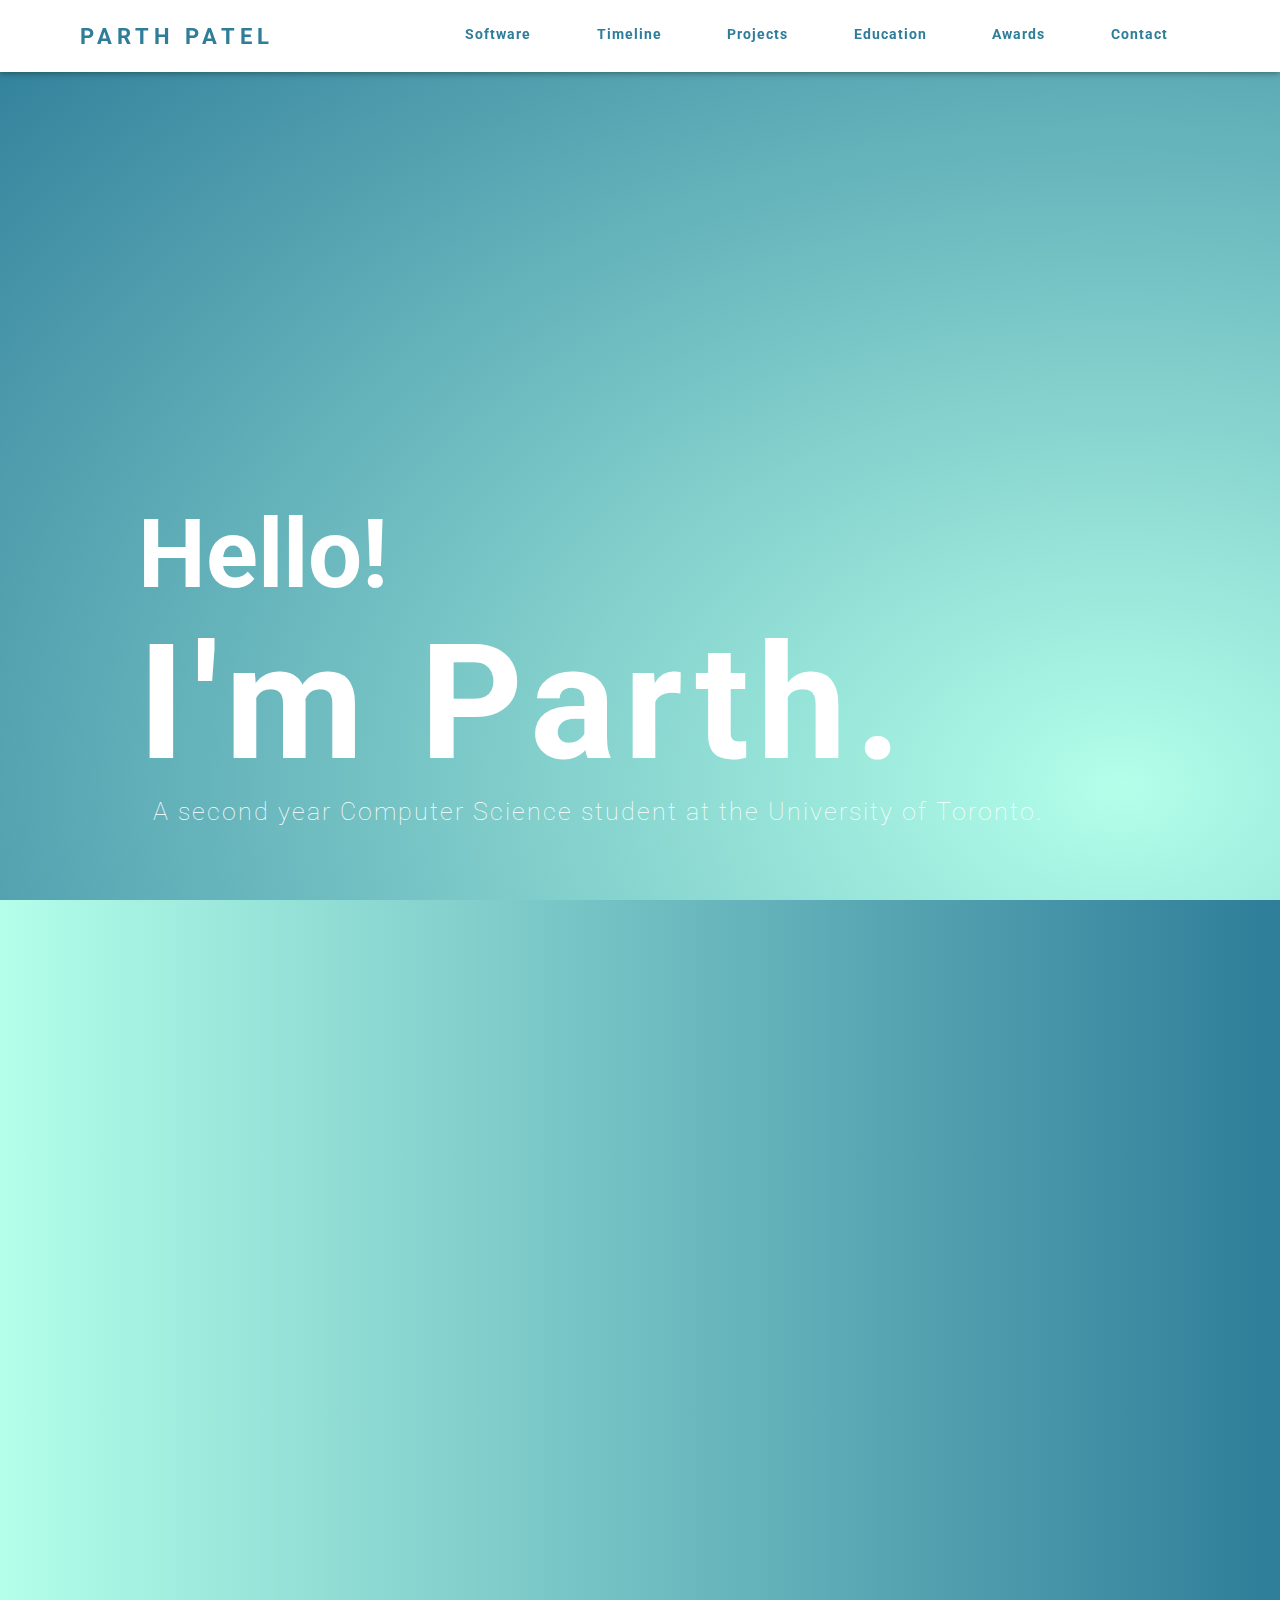
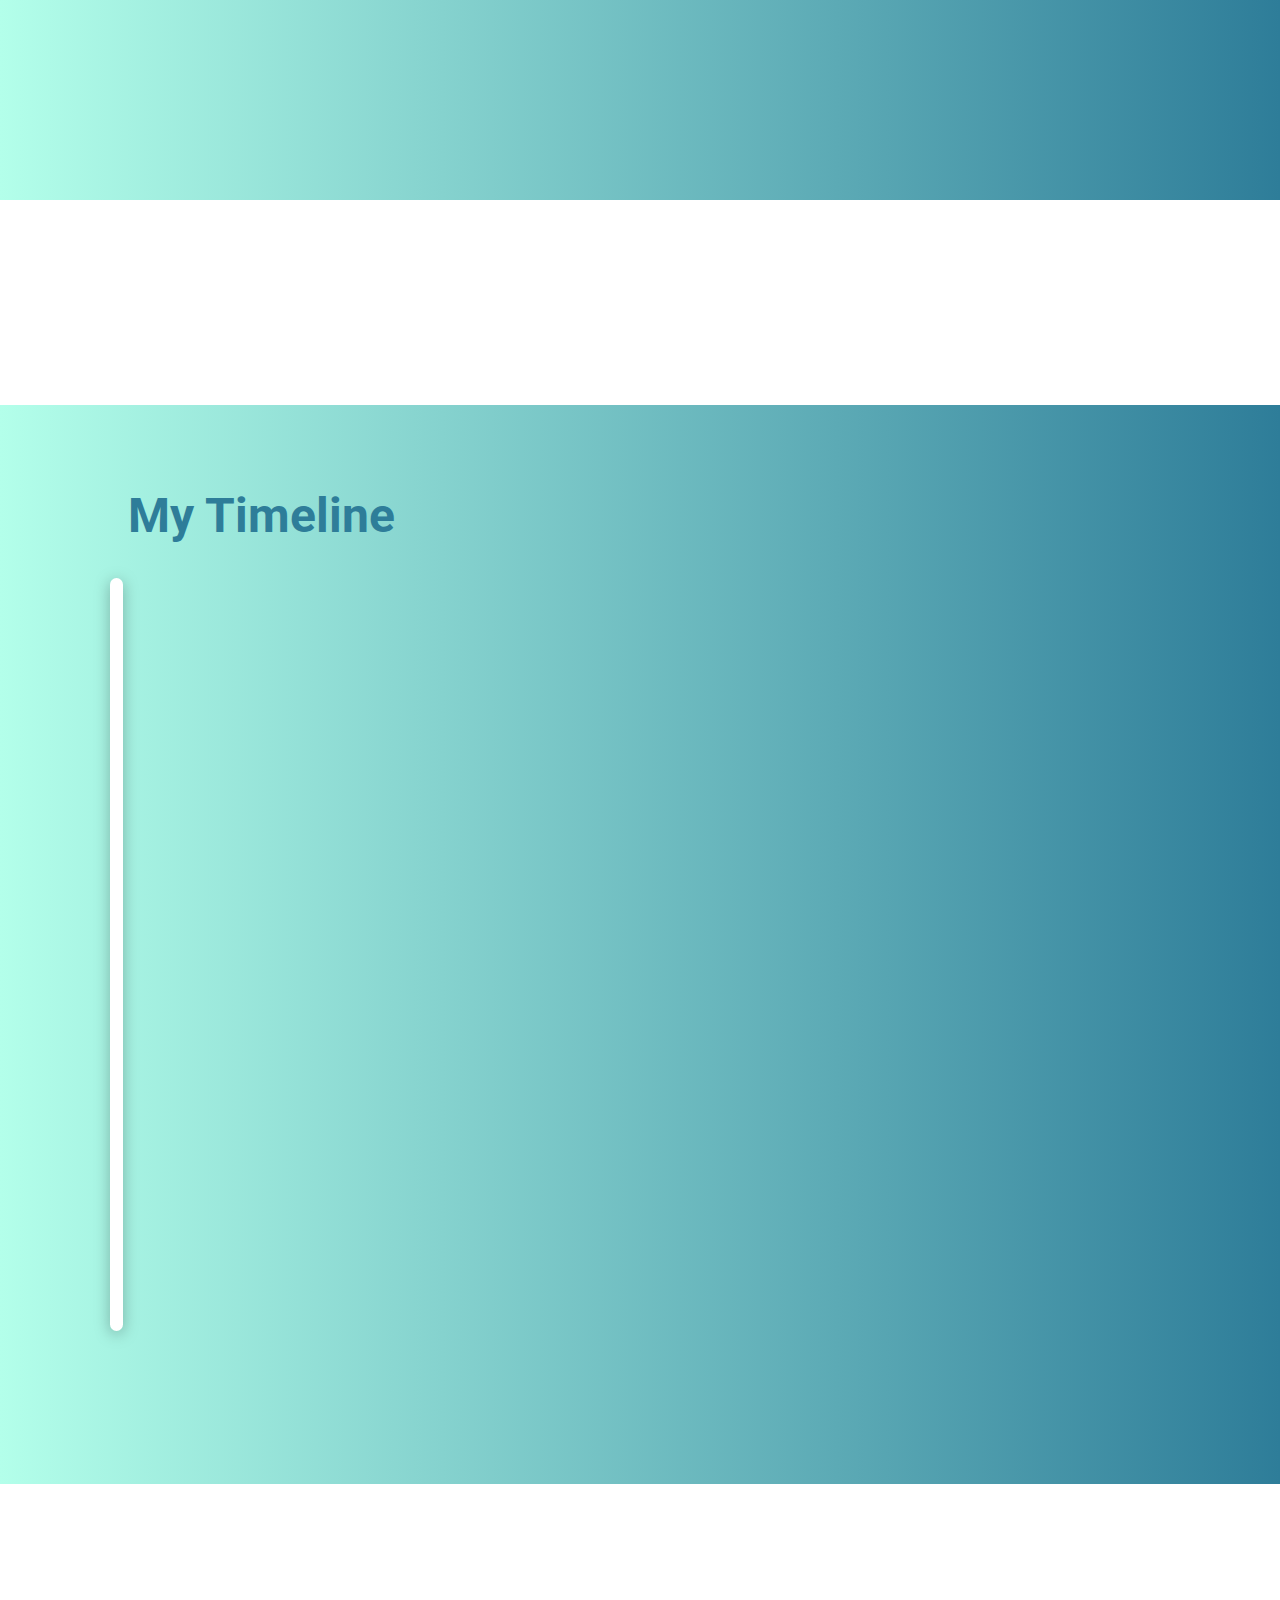
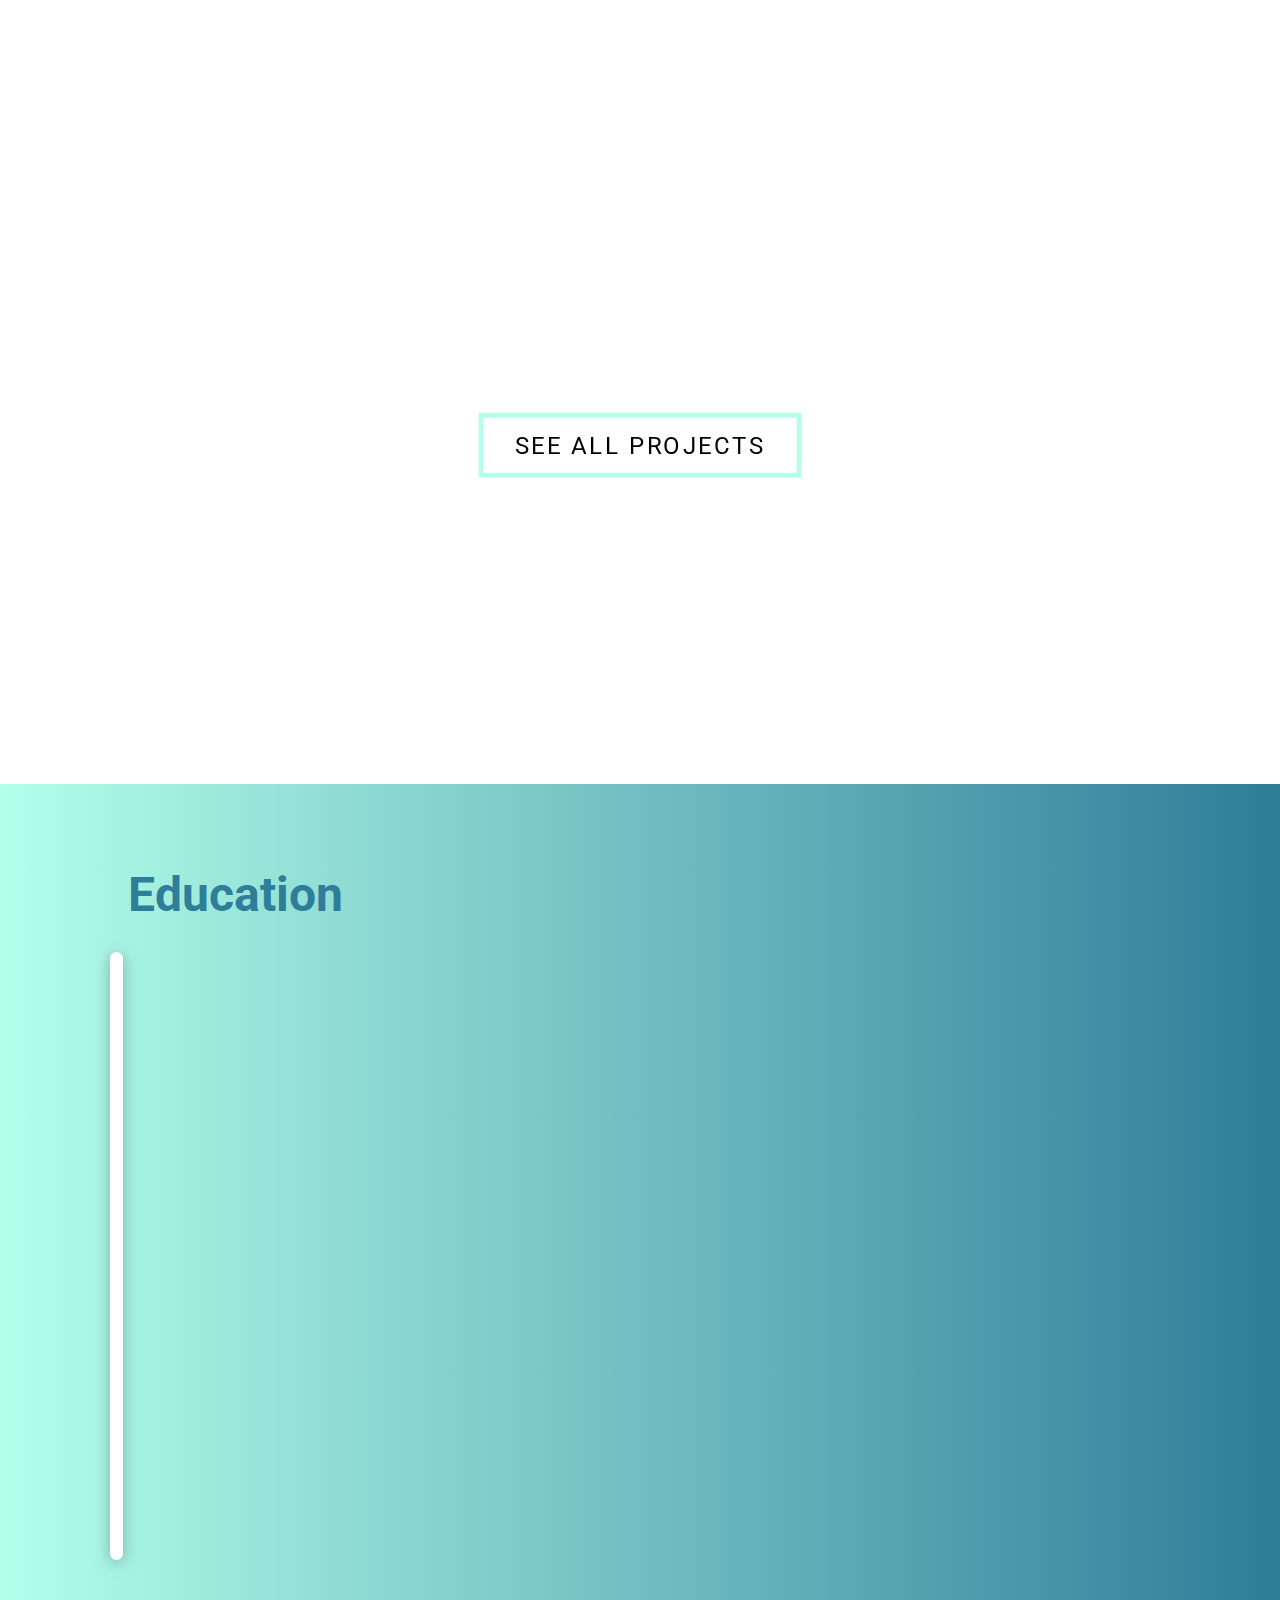
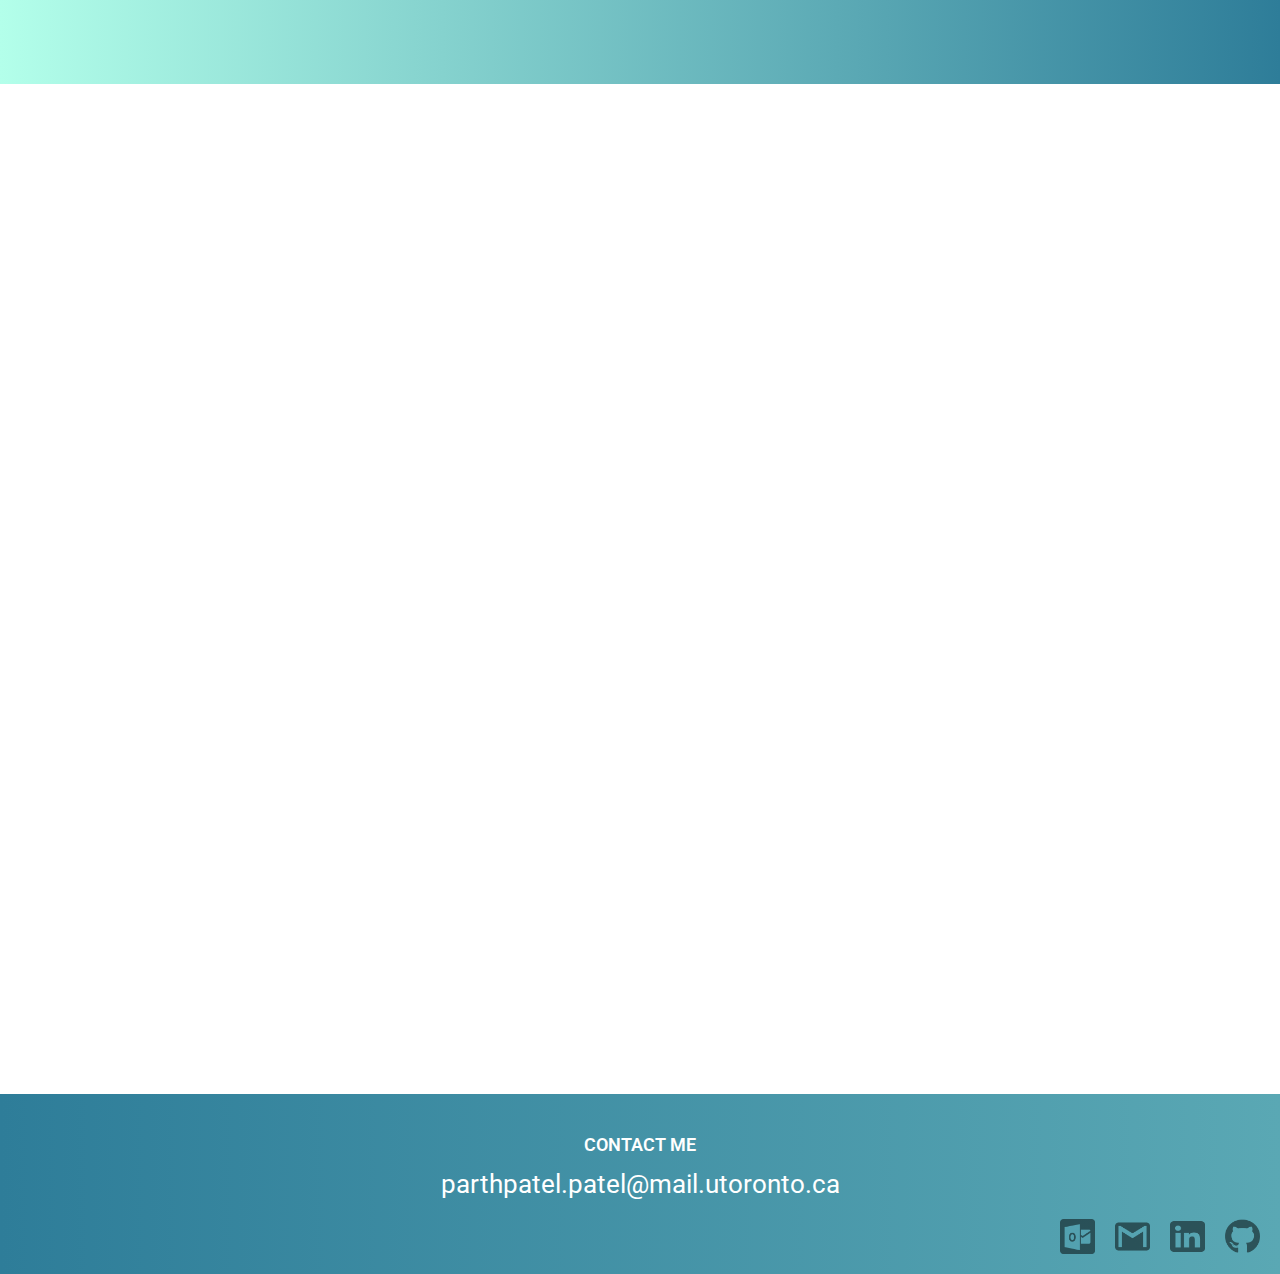
==== commit 8131c0ce: "website in working condition, will upload now!" ====
--- a/rootfolder/index.html
+++ b/rootfolder/index.html
@@ -59,7 +59,7 @@
     </main>
 
     <!--the intro page, the 3 lines of qualites-->
-    <div class="intro">
+    <!--<div class="intro">
       <div class="intro-text">
         <h1 class="hide">
           <span class="text-hide">Innovative,</span>
@@ -71,7 +71,7 @@
           <span class="text-hide">Critical Thinker.</span>
         </h1>
       </div>
-    </div>
+    </div>-->
 
     <!--the slider, that blue page that goes by over the black stuff.-->
     <div class="slider"></div>
@@ -312,32 +312,44 @@
       <h2 class="sub-headings slide-in">Projects</h2>
       <div class="wrapper03">
           <div class="project-item fade-in">
-            <div class="project-item-logo">
-              <img src="img/python.png" alt="">
-            </div>
+            <a class="project-item-logo-and-text-github" href="https://github.com/parth-commits/Coronavirus" target="_blank">
+              <div class="project-item-logo">
+                <p class="project-item-github-text">View on GitHub</p>
+                <img class="project-item-image"src="img/covidlivedata.png" alt="">
+                <img class="githubimage" src="img/github.png" alt="githubimage">
+              </div>
+            </a>
             <div class="project-item-text">
               COVID-19 App
             </div>
           </div>
           <div class="project-item fade-in">
-            <div class="project-item-logo">
-              <img src="img/c-programming.png" alt="">
+            <a class="project-item-logo-and-text-github" href="https://github.com/parth-commits/portfolio-website" target="_blank">
+              <div class="project-item-logo">
+                <p class="project-item-github-text">View on GitHub</p>
+                <img class="project-item-image"src="img/website-logo.png" alt="">
+                <img class="githubimage" src="img/github.png" alt="githubimage">
+              </div>
+            </a>
+            <div class="project-item-text">
+              Portfolio Website
             </div>
-            <div class="project-item-text">
-              Portfolio website
-            </div>
           </div>
           <div class="project-item fade-in">
-            <div class="project-item-logo">
-              <img src="img/java.png" alt="">
-            </div>
+            <a class="project-item-logo-and-text-github" href="https://github.com/parth-commits/conference-system" target="_blank">
+              <div class="project-item-logo">
+                <p class="project-item-github-text">View on GitHub</p>
+                <img class="project-item-image"src="img/clean-architecture-logo.png" alt="">
+                <img class="githubimage" src="img/github.png" alt="githubimage">
+              </div>
+            </a>
             <div class="project-item-text">
               Conference System
             </div>
           </div>
       </div>
       <div class="button-allprojects-holder">
-        <a class="button-allprojects" href="#"> See all Projects</a>
+        <a class="button-allprojects" href="projects.html" target="_blank"> See all Projects</a>
       </div>
 
     </section>
@@ -473,6 +485,7 @@
         </div>
       </div>
     </section>
+
     <!--the bottom footer of the website, has contact info etc.-->
     <footer class="contact-section" id="contact">
       <h1 class="footer-contact">CONTACT ME</h1>
@@ -493,6 +506,8 @@
         </a>
       </ul>
     </footer>
+
+
     <!--the timeline library to make the intron effects-->
     <script src="https://cdnjs.cloudflare.com/ajax/libs/gsap/3.5.1/gsap.min.js" integrity="sha512-IQLehpLoVS4fNzl7IfH8Iowfm5+RiMGtHykgZJl9AWMgqx0AmJ6cRWcB+GaGVtIsnC4voMfm8f2vwtY+6oPjpQ==" crossorigin="anonymous"></script>
     <!--the script that runs the entire system.-->
--- a/rootfolder/style.css
+++ b/rootfolder/style.css
@@ -9,6 +9,252 @@
   padding: 0px;
   box-sizing: border-box;
 }
+
+.timeline-item-content li{
+  padding-top: 2px;
+  padding-right: 5px;
+  padding-bottom: 2px;
+  font-size: 1.25vw;
+}
+.timeline-item-content ul{
+  padding-left: 5%;
+  padding-top: 2px;
+  padding-bottom: 2px;
+}
+
+
+.timeline-item-content1{
+  border-bottom-left-radius: 20px;
+  border-bottom-right-radius: 20px;
+  width: 100%;
+  font-size: 20px;
+  margin-bottom: 10px;
+  background: #ffffff;
+  color: #000000;
+  font-family: 'Roboto', sans-serif;
+  text-align: left;
+  box-shadow: 0 0.1vw 0.5vw 0 #00000066;
+  transition: color 0.5s;
+}
+
+.project-item-content{
+  border-bottom-left-radius: 20px;
+  border-bottom-right-radius: 20px;
+  width: 100%;
+  font-size: 20px;
+  background: #ffffff;
+  color: #000000;
+  font-family: 'Roboto', sans-serif;
+  text-align: left;
+  box-shadow: 0 0.1vw 0.5vw 0 #00000066;
+  transition: color 0.5s;
+}
+
+.project-item-title{
+  font-family: 'Roboto', sans-serif;
+  color: white;
+  border-top-left-radius: 20px;
+  border-top-right-radius: 20px;
+  /*padding-top: 15px;*/
+  width: 100%;
+  text-shadow: 0 0.1vw 0.5vw 0 #00000066;
+  display: grid;
+  position: relative;
+  /*background: white;*/
+  background: #276ED9;
+  background-image: linear-gradient(to right, #b3ffea,#2e7d99);
+  background-attachment: fixed;
+  /*james values: (to left, #748bed,#75d8ef);
+  /* this makes the gradient throughout all the images background-attachment: fixed;
+  this is making the background stay on black screen position: relative;*/
+  box-shadow: 0 0.1vw 0.5vw 0 #00000066;
+  user-select: none;
+  overflow: hidden;
+}
+
+
+.project-item-main-description li{
+  padding-top: 2px;
+  padding-right: 5px;
+  padding-bottom: 2px;
+  font-size: 1.25vw;
+}
+
+.project-item-main-description{
+
+  padding-left: 5vh;
+  padding-top: 5vh;
+  padding-bottom: 2vh;
+  position: absolute;
+  top: 45px;
+  width: 70%;
+  transform: translateX(20vw);
+  font-size: 2vh;
+  color: #000000;
+  font-family: 'Roboto', sans-serif;
+  text-align: left;
+  transition: opacity 400ms ease-in, transform 400ms ease-out;
+  font-weight: 400;
+}
+
+.youtube-popout-thing img{
+  position: absolute;
+  right: 1vw;
+  bottom: 3vh;
+  width: 5vw;
+  transition: transform 600ms;
+}
+
+.youtube-popout-thing p{
+  position: absolute;
+  text-decoration: none;
+  transform: translateX(50px);
+  opacity: 0;
+  bottom: 2vw;
+  right: 6vw;
+  padding-top: 15px;
+  font-size: 1vw;
+  color: #000000;
+  font-family: 'Roboto', sans-serif;
+  text-align: center;
+  transition: opacity 400ms ease-in, transform 400ms ease-out;
+  font-weight: 200;
+}
+
+.youtube-popout-thing:hover p{
+  transform: translateX(0px);
+  opacity: 1;
+}
+
+.youtube-popout-thing:hover img{
+  transform: rotate(360deg);
+}
+
+.project-item-main-title{
+  position: absolute;
+  top: 0px;
+  transform: translateX(250px);
+  padding-top: 15px;
+  padding-left: 20px;
+  font-size: 30px;
+  color: #000000;
+  font-family: 'Roboto', sans-serif;
+  text-align: center;
+  transition: opacity 400ms ease-in, transform 400ms ease-out;
+  font-weight: bold;
+}
+
+.project-item-main-date{
+  position: absolute;
+  top: 0px;
+  right:0px;
+  padding-top: 20px;
+  padding-right: 20px;
+  font-size: 20px;
+  color: #000000;
+  font-family: 'Roboto', sans-serif;
+  text-align: center;
+  transition: opacity 400ms ease-in, transform 400ms ease-out;
+  font-weight: 200;
+}
+
+/*The code for the logo thing*/
+
+.project-item-main-logo-and-text-github{
+  text-decoration: none;
+  width: 600px;
+  display:inline-block
+}
+
+/*
+.project-item-github-text1{
+  transform: translateY(-100%);
+  opacity: 0;
+  font-size: 1vw;
+  padding-top:10px;
+  color: #000000;
+  font-family: 'Roboto', sans-serif;
+  text-align: center;
+  transition: opacity 400ms ease-in, transform 400ms ease-out;
+  font-weight: bold;
+}*/
+.githubimage{
+  position: absolute;
+  transform: translateY(100%);
+  transition: opacity 400ms ease-in, transform 400ms ease-out;
+  opacity: 0;
+}
+.project-item-image{
+  transform: translateY(0%);
+  transition: opacity 400ms ease-in, transform 400ms ease-out;
+  opacity: 1;
+}
+
+.project-item-main-logo:hover .githubimage{
+  transform: translateY(0%);
+  opacity: 1;
+}
+.project-item-main-logo:hover .project-item-image{
+  transform: translateY(-100%);
+  opacity: 0;
+}
+.project-item-main-logo:hover .project-item-github-text{
+  transform: translateY(0%);
+  opacity: 1;
+}
+
+.project-item-main-logo{
+  border-bottom-left-radius: 20px;
+  padding-right: 7px;
+  width: 20vw;
+  height: 25vw;
+  display: flex;
+  flex-wrap: wrap;
+  transform: translateX(0px);
+  align-items: center;
+  text-align: center;
+  justify-content: center;
+  background: #276ED9;
+  background-image: linear-gradient(to right, #b3ffea,#2e7d99);
+  background-attachment: fixed;
+  /*
+  /* this makes the gradient throughout all the images background-attachment: fixed;
+  this is making the background stay on black screen position: relative;*/
+  /*box-shadow: 0 0.1vw 0.5vw 0 #00000066;*/
+  user-select: none;
+  overflow: hidden;
+}
+
+.project-item-main-logo img{
+  width: 100%;
+  padding: 10%;
+  filter: drop-shadow(0px 0.3vw 0.6vw #00000083);
+}
+
+
+/*The code for the logo thing ends here*/
+
+
+
+.project-main-site-item{
+  float: left;
+  border-radius: 18px;
+  width: 100%;
+  margin: 10px;
+  transition: 200ms;
+
+  /*float: center;
+  width: 100%;
+  height: 315px;
+  border-radius: 20px;
+  margin: 10px;
+  transition: 250ms;
+  background-color: white;
+  box-shadow: 0 0.1vw 0.5vw 0 #00000066;
+  position: relative;*/
+}
+
+
 
 .awards-section{
   width: 100%;
@@ -182,6 +428,44 @@
   margin: 10px;
   transition: 250ms;
   cursor: pointer;
+}
+.project-item-logo-and-text-github{
+  text-decoration: none;
+}
+.project-item-github-text{
+  transform: translateY(-100%);
+  opacity: 0;
+  font-size: 20px;
+  padding-top:10px;
+  color: #000000;
+  font-family: 'Roboto', sans-serif;
+  text-align: center;
+  transition: opacity 400ms ease-in, transform 400ms ease-out;
+  font-weight: bold;
+}
+.githubimage{
+  position: absolute;
+  transform: translateY(100%);
+  transition: opacity 400ms ease-in, transform 400ms ease-out;
+  opacity: 0;
+}
+.project-item-image{
+  transform: translateY(-10%);
+  transition: opacity 400ms ease-in, transform 400ms ease-out;
+  opacity: 1;
+}
+
+.project-item-logo:hover .githubimage{
+  transform: translateY(0%);
+  opacity: 1;
+}
+.project-item-logo:hover .project-item-image{
+  transform: translateY(-100%);
+  opacity: 0;
+}
+.project-item-logo:hover .project-item-github-text{
+  transform: translateY(0%);
+  opacity: 1;
 }
 
 .project-item-logo{
@@ -515,12 +799,33 @@
 
 .landing{
   min-height: 100vh;
-  background: url('./img/ocean sea colourful.jpg');
-  background-size: cover;
-  position: center;
+  /*background: url('./img/ocean sea colourful.jpg');*/
+  background: radial-gradient(  #B3FFEA,#2e7d99);
+  background-size: 175% 175%;
+  /*position: center;*/
   display: flex;
   padding: 0rem 0rem;
-}
+  animation: change 50s  infinite;
+}
+
+@keyframes change {
+  0% {
+    background-position: 0% 100%;
+  }
+  25% {
+    background-position: 90% 90%;
+  }
+  50% {
+    background-position: 100% 0%;
+  }
+  75% {
+    background-position: 0% 0%;
+  }
+  100%{
+    background-position: 0% 100%;
+  }
+}
+
 
 .logo{
   text-transform: uppercase;
@@ -544,8 +849,9 @@
   align-self: flex-end;
   bottom: 5%;
   vertical-align: middle;
-  padding-bottom: 5%;
-  padding-left: 10%;
+  padding: 10px;
+  margin-bottom: 5%;
+  margin-left: 10%;
 }
 .big-text-hello{
   font-size: 6rem;
@@ -567,6 +873,7 @@
 .intro{
   background: black;
   position: fixed;
+  z-index: 1;
   top: 0;
   left: 0;
   width: 100%;
@@ -584,7 +891,9 @@
 
 .slider{
   background: #7bb6cc;
+  background-image: linear-gradient(to right, #b3ffea,#2e7d99);
   position: fixed;
+  z-index: 2;
   top: 0;
   left: 0;
   width: 100%;
@@ -602,17 +911,23 @@
   display: inline-block;
 }
 
-.nav-links{
-  display: flex;
-  justify-content: space-around;
-  width: 40%;
-}
-
-.nav-links li{
-  list-style: none;
-}
-
-.nav-links a{
+.fancy-link::after{
+  content: '';
+  display: block;
+  width: 100%;
+  margin-top: 2px;
+  transform: scaleX(0);
+  /*position: absolute;*/
+  height: 3px;
+  background: #2E7D99;
+  transition: transform 250ms ease-in;
+}
+
+.fancy-link:hover::after{
+  transform: scaleX(1);
+}
+
+.fancy-link{
   color: #2E7D99;
   text-decoration: none;
   letter-spacing: 1px;
@@ -620,6 +935,20 @@
   font-size: 14px;
   cursor: pointer;
 }
+
+.nav-links{
+  display: flex;
+  justify-content: space-around;
+  width: 40%;
+}
+
+.nav-links li{
+  list-style: none;
+}
+/*
+.nav-links a{
+
+}*/
 
 .burger {
   display: none;
